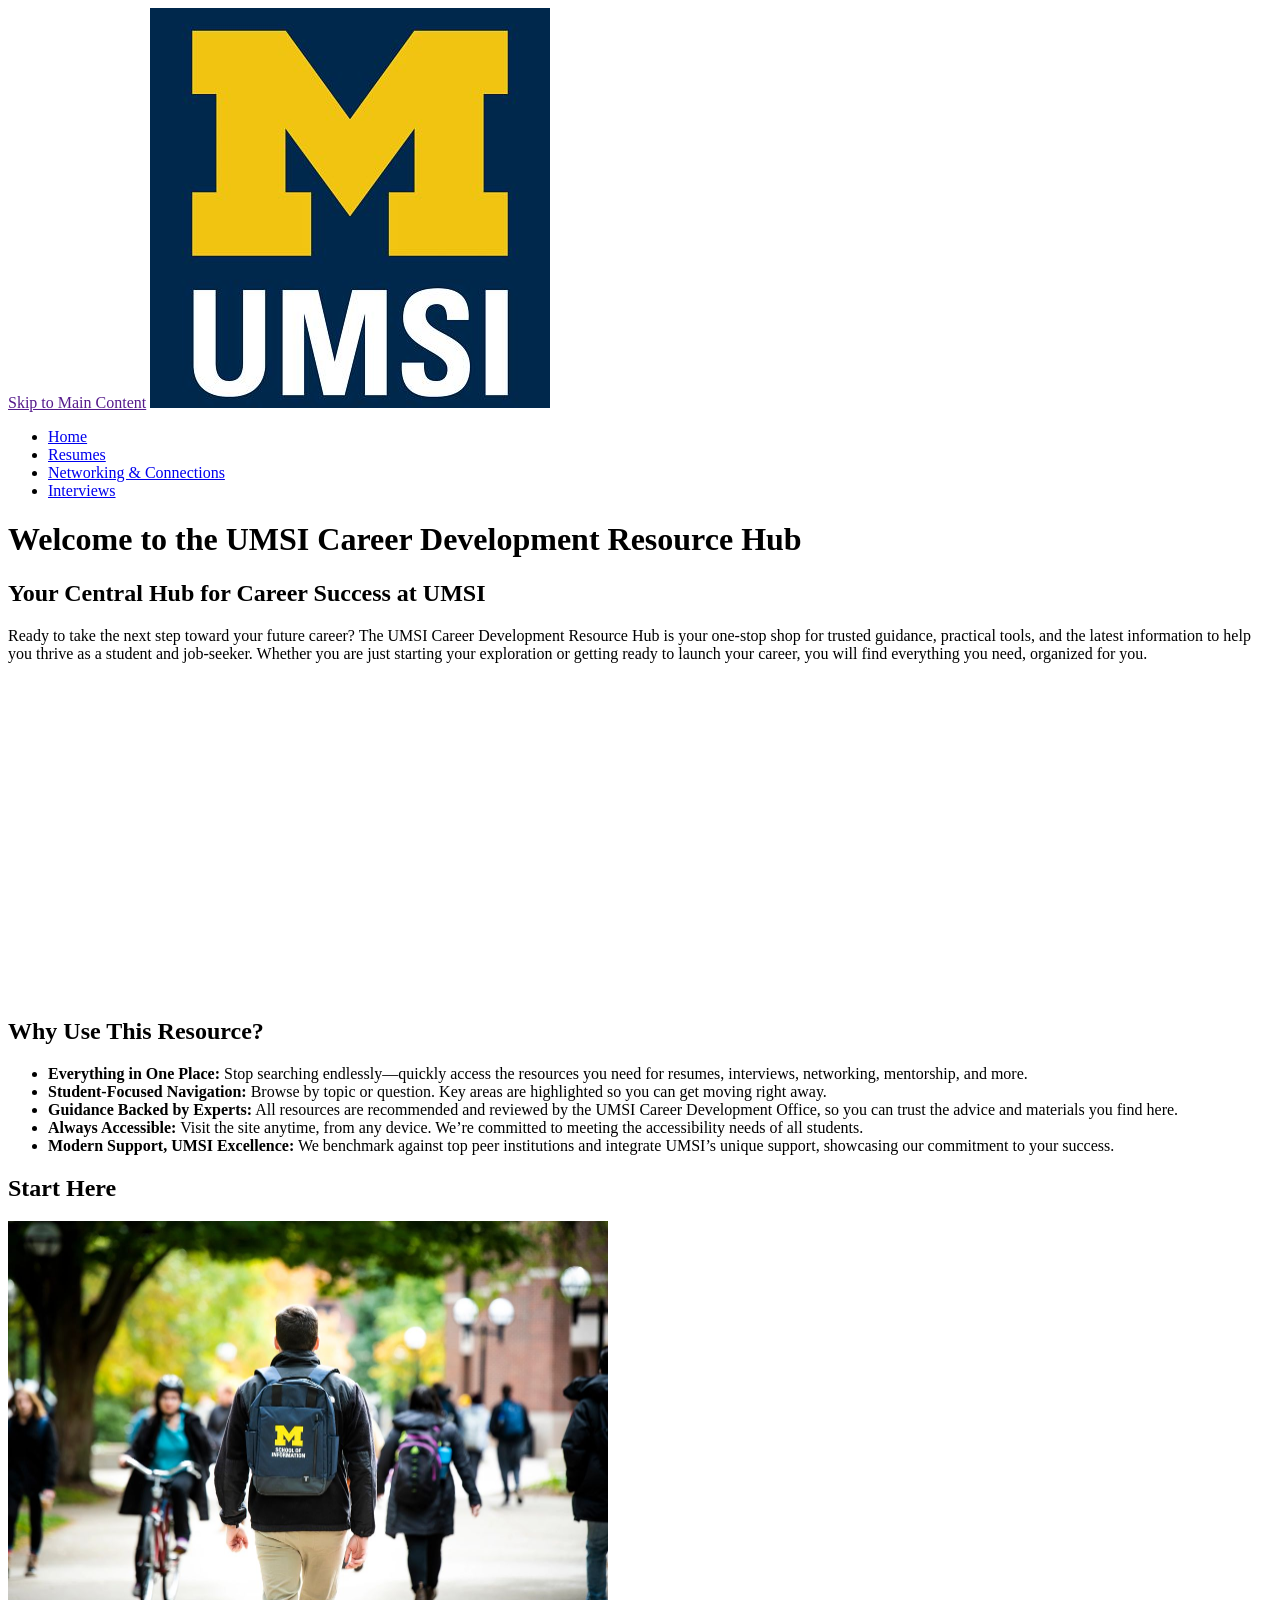
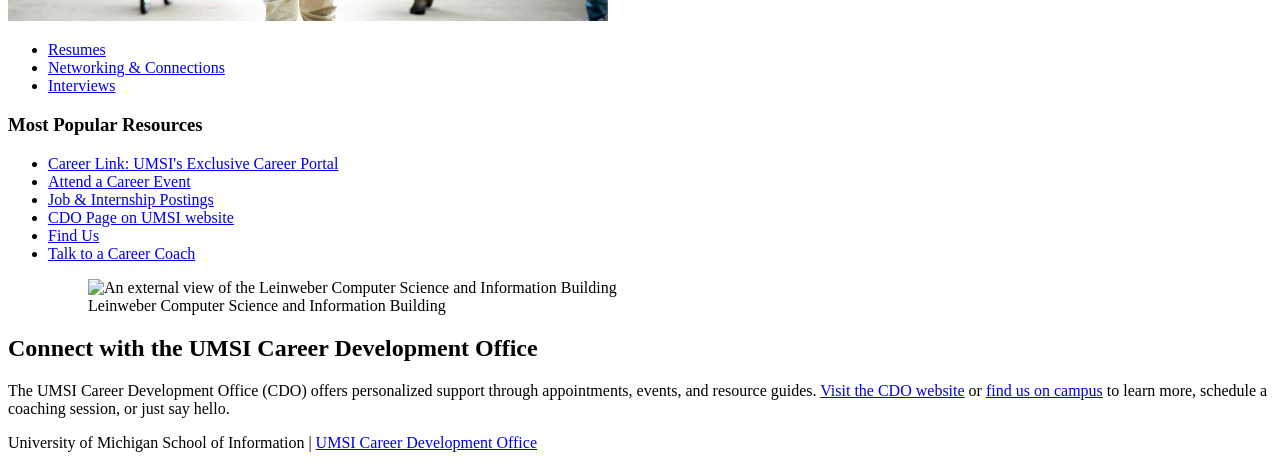
==== index.html @ 60fa1ea0 "Add files via upload" ====
<!DOCTYPE html>
<html lang="en">
<head>
    <meta charset="UTF-8">
    <meta name="viewport" content="width=device-width, initial-scale=1.0">
    <title>MSI Career Development Resource Hub</title>
</head>
<body>

    <header>
  <a href = "">Skip to Main Content</a>
        <img src="images/UMSI_signature_vertical_informal_solidblue.jpg" alt="UMSI Logo">
        <nav>
            <ul>
                <li><a href = "index.html">Home</a></li>
                <li><a href = "resume.html">Resumes</a></li>
                <li><a href = "networking.html">Networking & Connections</a></li>
                <li><a href = "interviews.html">Interviews</a></li>
            </ul>
        </nav>
    <h1>Welcome to the UMSI Career Development Resource Hub</h1>

    </header>
    <main>
    <section>
      <h2>Your Central Hub for Career Success at UMSI</h2>
      <p>
        Ready to take the next step toward your future career? The UMSI Career Development Resource Hub is your one-stop shop for trusted guidance, practical tools, and the latest information to help you thrive as a student and job-seeker. Whether you are just starting your exploration or getting ready to launch your career, you will find everything you need, organized for you.
      </p>
      <iframe width="560" height="315" src="https://www.youtube.com/embed/GSjGeDYJ5Nk?si=qhxJPRTIT___x8hG" title="YouTube video player" frameborder="0" allow="accelerometer; autoplay; clipboard-write; encrypted-media; gyroscope; picture-in-picture; web-share" referrerpolicy="strict-origin-when-cross-origin" allowfullscreen></iframe>
    </section>

    <section>
      <h2>Why Use This Resource?</h2>


      <ul>
        <li><strong>Everything in One Place:</strong> Stop searching endlessly—quickly access the resources you need for resumes, interviews, networking, mentorship, and more.</li>
        <li><strong>Student-Focused Navigation:</strong> Browse by topic or question. Key areas are highlighted so you can get moving right away.</li>
        <li><strong>Guidance Backed by Experts:</strong> All resources are recommended and reviewed by the UMSI Career Development Office, so you can trust the advice and materials you find here.</li>
        <li><strong>Always Accessible:</strong> Visit the site anytime, from any device. We’re committed to meeting the accessibility needs of all students.</li>
        <li><strong>Modern Support, UMSI Excellence:</strong> We benchmark against top peer institutions and integrate UMSI’s unique support, showcasing our commitment to your success.</li>
      </ul>
    </section>
        <section>
      <h2>Start Here</h2>
      <div>
        <img src="images/UMSI_CampusFall_UMSIBackpack_02.jpg" alt="A student wears a UMSI backpack in fall on the drag." style="width:600px;height:400px;">
        <ul>
          <li><a href = "resume.html">Resumes</a></li>
          <li><a href = "networking.html">Networking & Connections</a></li>
          <li><a href = "interviews.html">Interviews</a></li>
        </ul>
       

      </div>
      <div>
        <h3>Most Popular Resources</h3>
        <ul>
          <li><a href="https://si-umich.12twenty.com/Login" target="_blank">Career Link: UMSI's Exclusive Career Portal</a></li>
          <li><a href="https://umich.instructure.com/courses/137916/pages/attend-an-event" target="_blank">Attend a Career Event</a></li>
          <li><a href="https://umich.instructure.com/courses/137916/pages/searching-for-job-and-slash-or-internship-postings" target="_blank">Job & Internship Postings</a></li>
          <li><a href="https://www.si.umich.edu/student-experience/career-development"target="_blank">CDO Page on UMSI website</a></li>
          <li><a href="https://www.si.umich.edu/about-umsi/getting-umsi" target="_blank">Find Us</a></li>
          <li><a href = "https://umich.instructure.com/courses/137916/pages/talk-to-a-career-coach">Talk to a Career Coach</a></li>
          <figure>
            <img src="images/Leinweber.jpg" alt="An external view of the Leinweber Computer Science and Information Building" style="width:600px;height:400px;"><figcaption>Leinweber Computer Science and Information Building</figcaption>
          </figure>
        </ul>
      </div>
    </section>

    <section>
      <h2>Connect with the UMSI Career Development Office</h2>
      <p>
        The UMSI Career Development Office (CDO) offers personalized support through appointments, events, and resource guides. <a href="https://umich.instructure.com/courses/137916" target="_blank">Visit the CDO website</a> or <a href="https://www.si.umich.edu/about-umsi/getting-umsi" target="_blank">find us on campus</a> to learn more, schedule a coaching session, or just say hello.
      </p>
    </section>
       
        <!-- Content taken & modified from UMGPT with the prompt, "Write me a webpage of intro content to help meet the following requirements - this is for the home page": and then pasted in the client objectives & project requirements"
        UMGPT. (2025). UMGPT ( GPT-4.1 August 25th version) [Large language model]. -->
    </main>
    <footer>
        <p>University of Michigan School of Information | <a href="https://umich.instructure.com/courses/137916">UMSI Career Development Office </a></p>
        </footer>
</body>
</html>
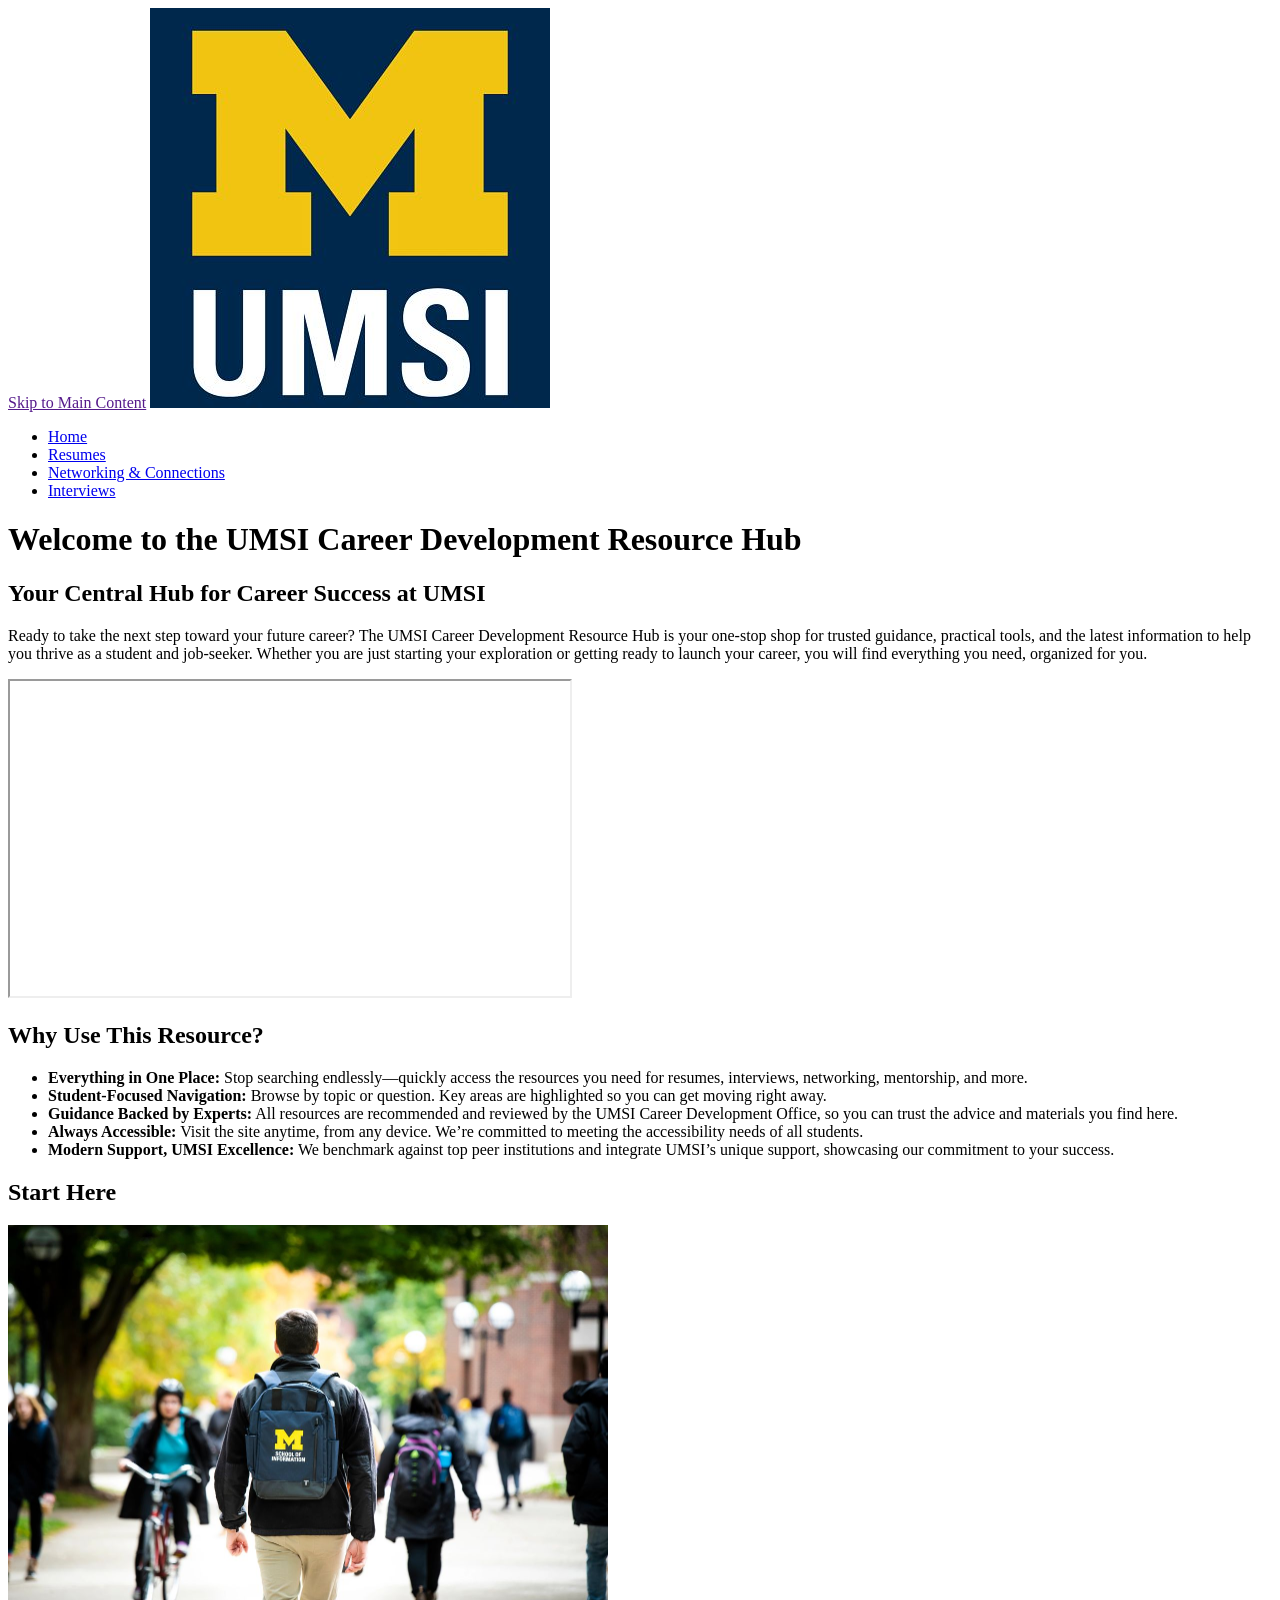
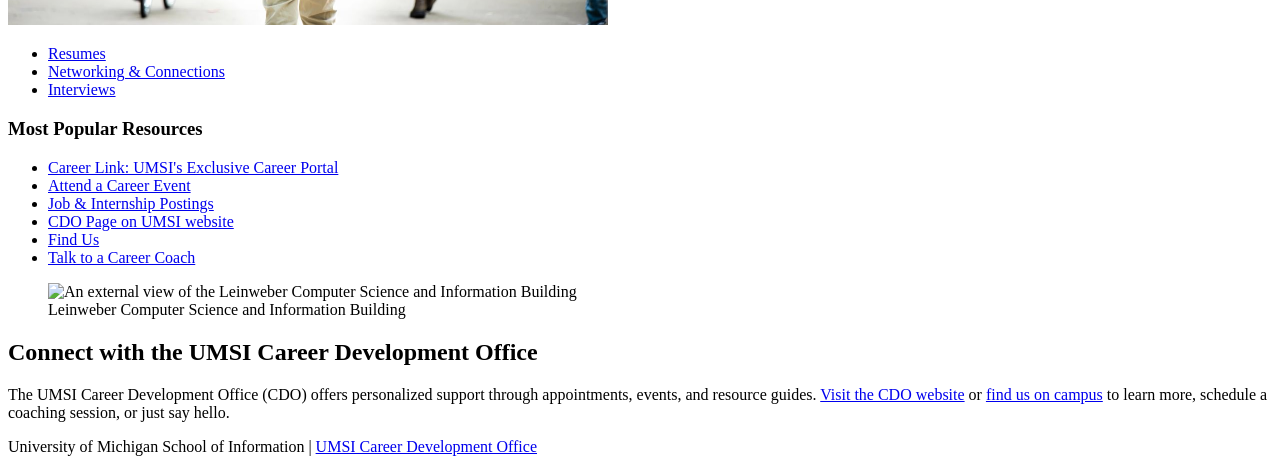
==== commit 19bc7aa2: "Add files via upload" ====
--- a/index.html
+++ b/index.html
@@ -27,7 +27,9 @@
       <p>
         Ready to take the next step toward your future career? The UMSI Career Development Resource Hub is your one-stop shop for trusted guidance, practical tools, and the latest information to help you thrive as a student and job-seeker. Whether you are just starting your exploration or getting ready to launch your career, you will find everything you need, organized for you.
       </p>
-      <iframe width="560" height="315" src="https://www.youtube.com/embed/GSjGeDYJ5Nk?si=qhxJPRTIT___x8hG" title="YouTube video player" frameborder="0" allow="accelerometer; autoplay; clipboard-write; encrypted-media; gyroscope; picture-in-picture; web-share" referrerpolicy="strict-origin-when-cross-origin" allowfullscreen></iframe>
+      <!-- <iframe width="560" height="315" src="https://www.youtube.com/embed/GSjGeDYJ5Nk?si=qhxJPRTIT___x8hG" title="YouTube video player" frameborder="0" allow="accelerometer; autoplay; clipboard-write; encrypted-media; gyroscope; picture-in-picture; web-share" referrerpolicy="strict-origin-when-cross-origin" allowfullscreen></iframe> -->
+       <!-- Removed frameborder="0" per W3 Valididator and Piazza instructor response -->
+       <iframe width="560" height="315" src="https://www.youtube.com/embed/GSjGeDYJ5Nk?si=qhxJPRTIT___x8hG" title="YouTube video player" allow="accelerometer; autoplay; clipboard-write; encrypted-media; gyroscope; picture-in-picture; web-share" referrerpolicy="strict-origin-when-cross-origin" allowfullscreen></iframe>
     </section>
 
     <section>
@@ -60,13 +62,13 @@
           <li><a href="https://si-umich.12twenty.com/Login" target="_blank">Career Link: UMSI's Exclusive Career Portal</a></li>
           <li><a href="https://umich.instructure.com/courses/137916/pages/attend-an-event" target="_blank">Attend a Career Event</a></li>
           <li><a href="https://umich.instructure.com/courses/137916/pages/searching-for-job-and-slash-or-internship-postings" target="_blank">Job & Internship Postings</a></li>
-          <li><a href="https://www.si.umich.edu/student-experience/career-development"target="_blank">CDO Page on UMSI website</a></li>
+          <li><a href="https://www.si.umich.edu/student-experience/career-development" target="_blank">CDO Page on UMSI website</a></li>
           <li><a href="https://www.si.umich.edu/about-umsi/getting-umsi" target="_blank">Find Us</a></li>
           <li><a href = "https://umich.instructure.com/courses/137916/pages/talk-to-a-career-coach">Talk to a Career Coach</a></li>
-          <figure>
+        </ul>
+        <figure>
             <img src="images/Leinweber.jpg" alt="An external view of the Leinweber Computer Science and Information Building" style="width:600px;height:400px;"><figcaption>Leinweber Computer Science and Information Building</figcaption>
           </figure>
-        </ul>
       </div>
     </section>
 
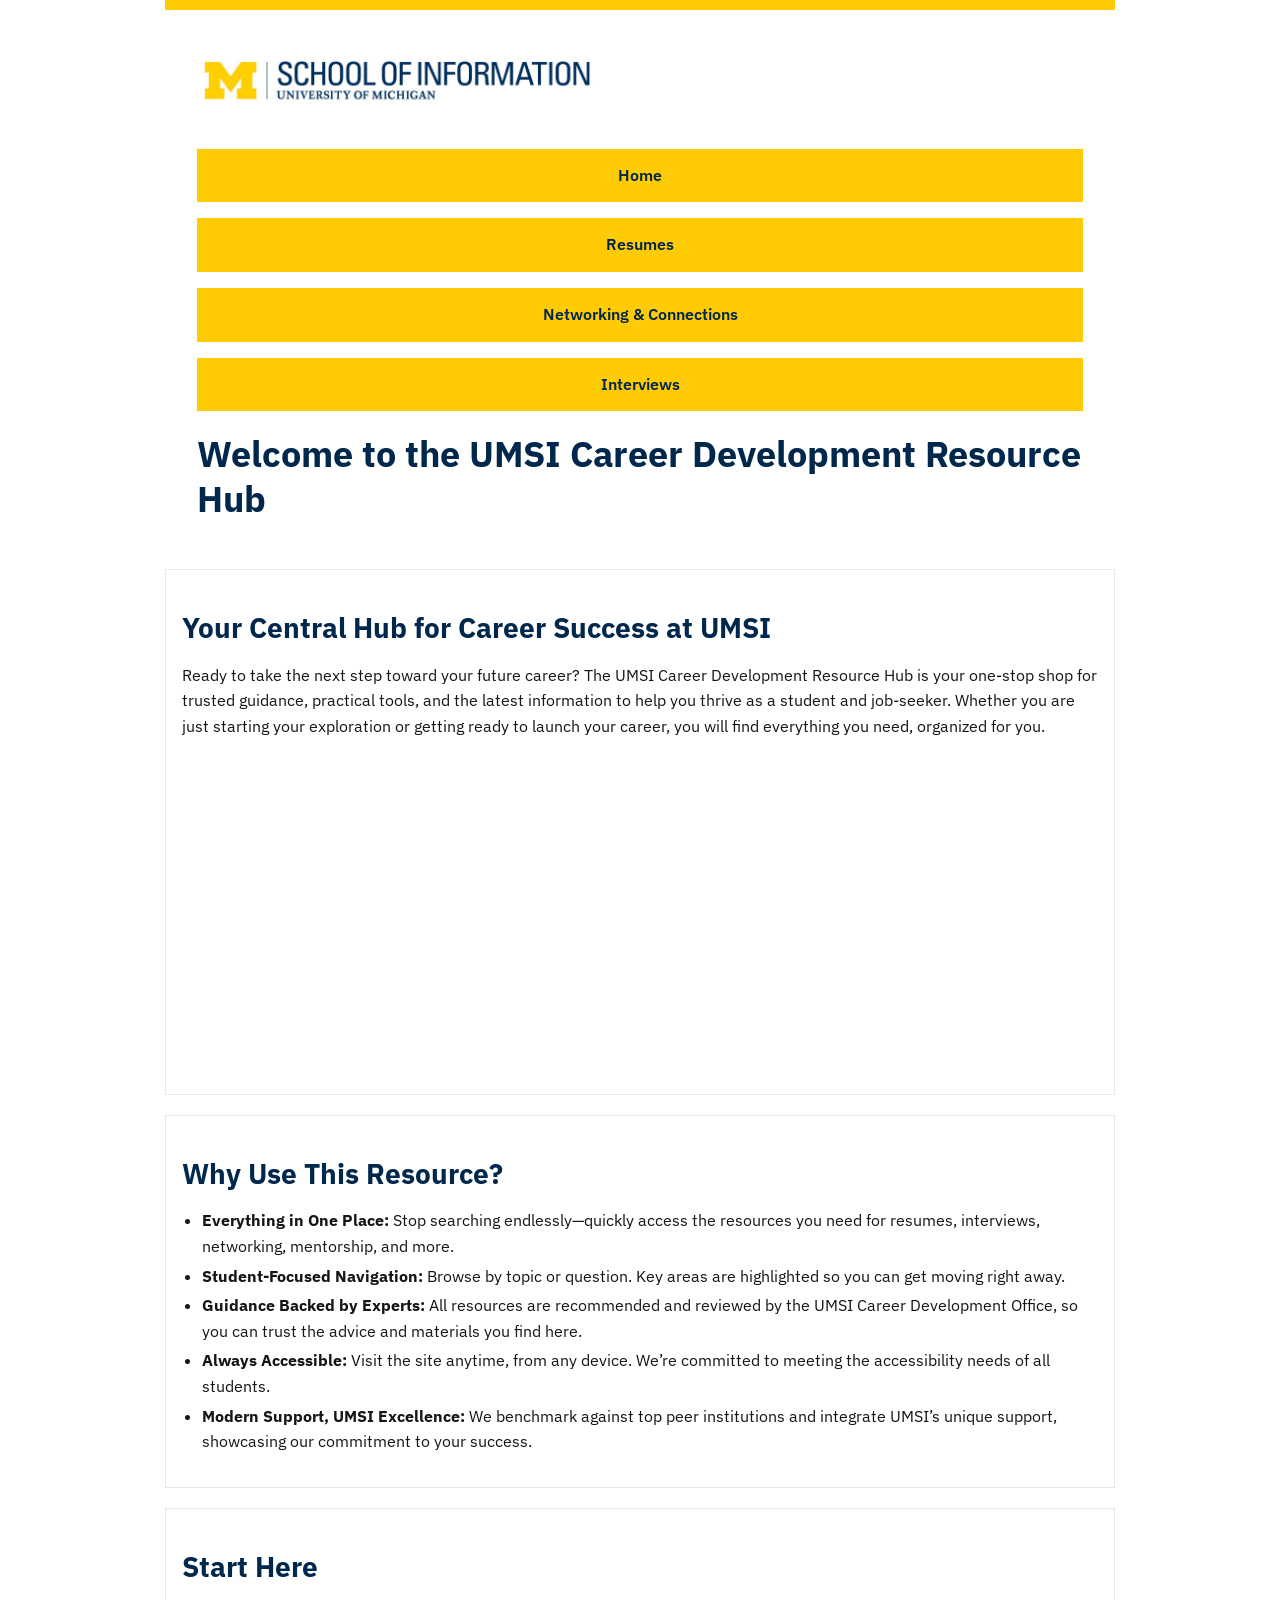
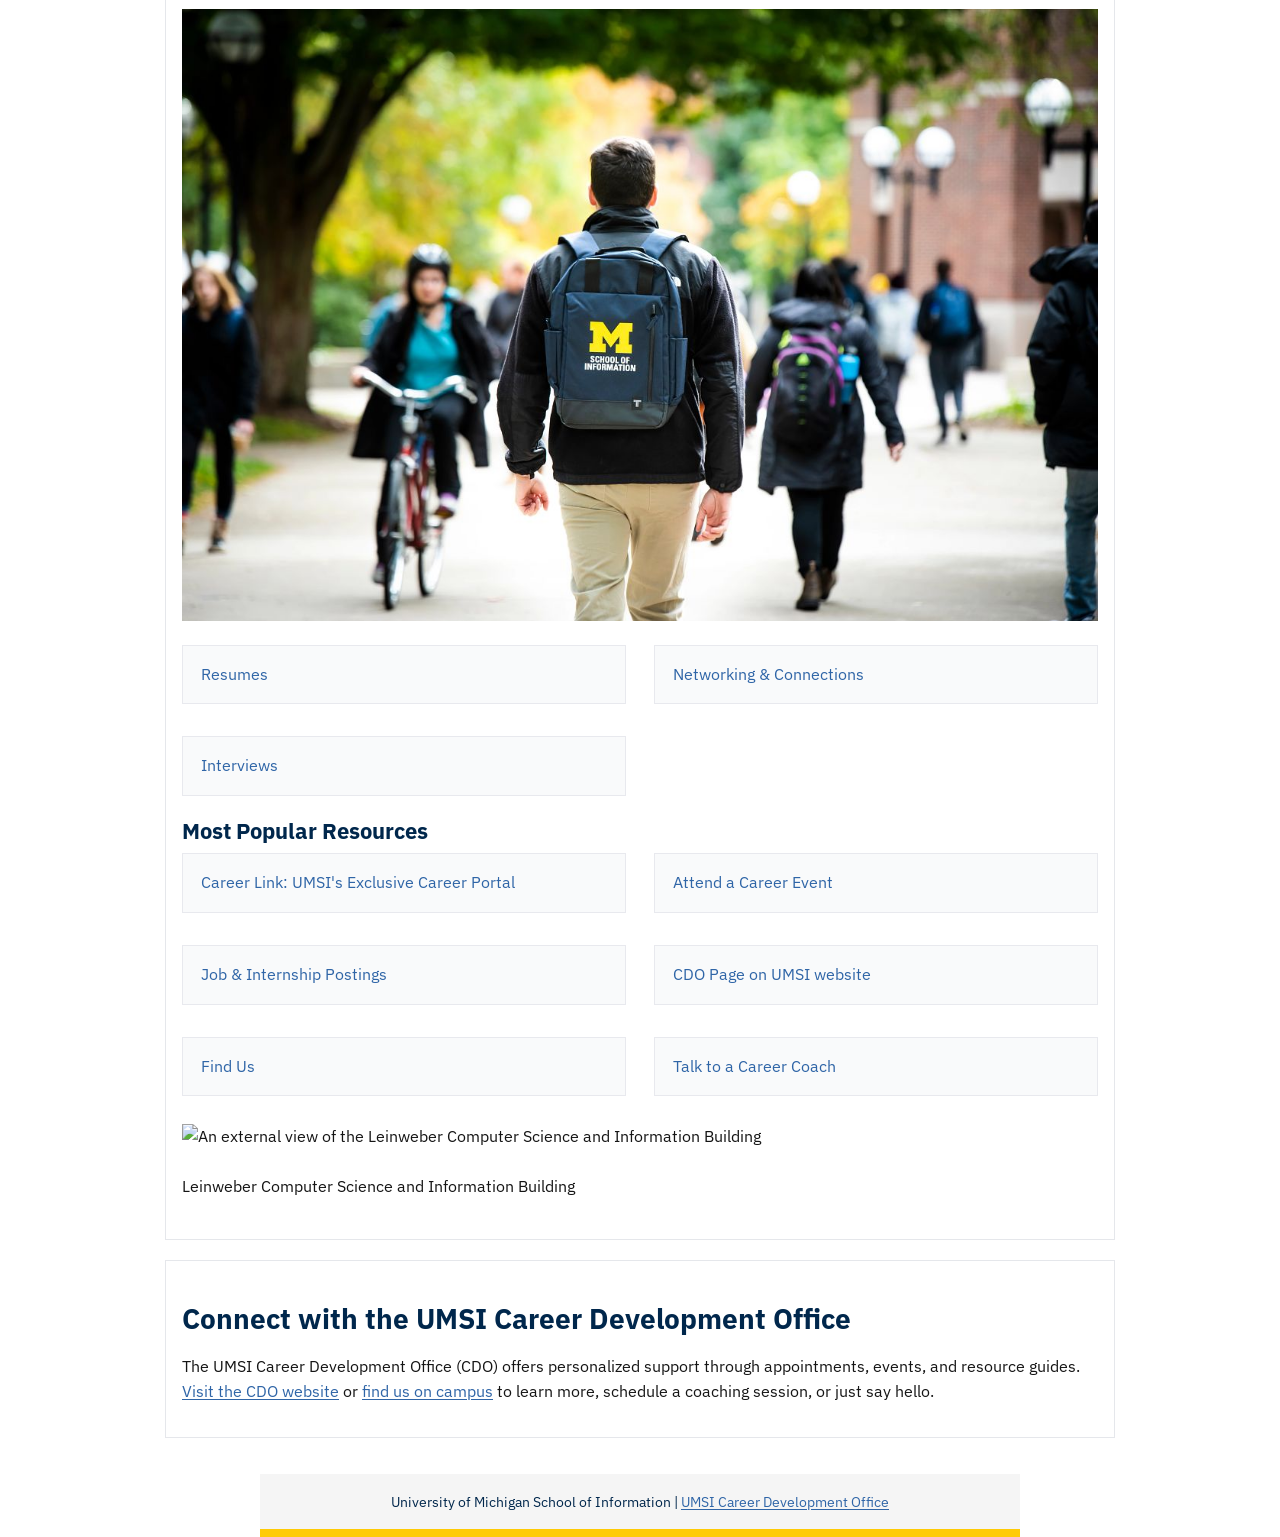
==== commit 277a510f: "Add files via upload" ====
--- a/index.html
+++ b/index.html
@@ -3,87 +3,87 @@
 <head>
     <meta charset="UTF-8">
     <meta name="viewport" content="width=device-width, initial-scale=1.0">
+    <link rel="stylesheet" href="css/html5reset.css">
+    <link rel="stylesheet" href="css/style.css">
     <title>MSI Career Development Resource Hub</title>
 </head>
 <body>
 
     <header>
-  <a href = "">Skip to Main Content</a>
-        <img src="images/UMSI_signature_vertical_informal_solidblue.jpg" alt="UMSI Logo">
-        <nav>
-            <ul>
-                <li><a href = "index.html">Home</a></li>
-                <li><a href = "resume.html">Resumes</a></li>
-                <li><a href = "networking.html">Networking & Connections</a></li>
-                <li><a href = "interviews.html">Interviews</a></li>
-            </ul>
-        </nav>
-    <h1>Welcome to the UMSI Career Development Resource Hub</h1>
+      <a class="skip-link" href="#content">Skip to Main Content</a>
+      <img src="images/umsi_logo.jpeg" alt="UMSI Logo">
+      <nav>
+        <ul>
+          <li><a href="index.html" aria-current="page">Home</a></li>
+          <li><a href="resume.html">Resumes</a></li>
+          <li><a href="networking.html">Networking & Connections</a></li>
+          <li><a href="interviews.html">Interviews</a></li>
+        </ul>
+      </nav>
+      <h1>Welcome to the UMSI Career Development Resource Hub</h1>
+    </header>
 
-    </header>
-    <main>
-    <section>
-      <h2>Your Central Hub for Career Success at UMSI</h2>
-      <p>
-        Ready to take the next step toward your future career? The UMSI Career Development Resource Hub is your one-stop shop for trusted guidance, practical tools, and the latest information to help you thrive as a student and job-seeker. Whether you are just starting your exploration or getting ready to launch your career, you will find everything you need, organized for you.
-      </p>
-      <!-- <iframe width="560" height="315" src="https://www.youtube.com/embed/GSjGeDYJ5Nk?si=qhxJPRTIT___x8hG" title="YouTube video player" frameborder="0" allow="accelerometer; autoplay; clipboard-write; encrypted-media; gyroscope; picture-in-picture; web-share" referrerpolicy="strict-origin-when-cross-origin" allowfullscreen></iframe> -->
-       <!-- Removed frameborder="0" per W3 Valididator and Piazza instructor response -->
-       <iframe width="560" height="315" src="https://www.youtube.com/embed/GSjGeDYJ5Nk?si=qhxJPRTIT___x8hG" title="YouTube video player" allow="accelerometer; autoplay; clipboard-write; encrypted-media; gyroscope; picture-in-picture; web-share" referrerpolicy="strict-origin-when-cross-origin" allowfullscreen></iframe>
-    </section>
+    <main id="main">
+      <section>
+        <h2>Your Central Hub for Career Success at UMSI</h2>
+        <p>
+          Ready to take the next step toward your future career? The UMSI Career Development Resource Hub is your one-stop shop for trusted guidance, practical tools, and the latest information to help you thrive as a student and job-seeker. Whether you are just starting your exploration or getting ready to launch your career, you will find everything you need, organized for you.
+        </p>
+        <iframe width="560" height="315" src="https://www.youtube.com/embed/GSjGeDYJ5Nk?si=qhxJPRTIT___x8hG" title="YouTube video player" allow="accelerometer; autoplay; clipboard-write; encrypted-media; gyroscope; picture-in-picture; web-share" referrerpolicy="strict-origin-when-cross-origin" allowfullscreen></iframe>
+      </section>
 
-    <section>
-      <h2>Why Use This Resource?</h2>
+      <section>
+        <h2>Why Use This Resource?</h2>
+        <ul>
+          <li><strong>Everything in One Place:</strong> Stop searching endlessly—quickly access the resources you need for resumes, interviews, networking, mentorship, and more.</li>
+          <li><strong>Student-Focused Navigation:</strong> Browse by topic or question. Key areas are highlighted so you can get moving right away.</li>
+          <li><strong>Guidance Backed by Experts:</strong> All resources are recommended and reviewed by the UMSI Career Development Office, so you can trust the advice and materials you find here.</li>
+          <li><strong>Always Accessible:</strong> Visit the site anytime, from any device. We’re committed to meeting the accessibility needs of all students.</li>
+          <li><strong>Modern Support, UMSI Excellence:</strong> We benchmark against top peer institutions and integrate UMSI’s unique support, showcasing our commitment to your success.</li>
+        </ul>
+      </section>
 
+      <section>
+        <h2>Start Here</h2>
+        <div class="two-col">
+          <img src="images/UMSI_CampusFall_UMSIBackpack_02.jpg" alt="A student wears a UMSI backpack in fall on the drag.">
+          <ul class="link-grid">
+            <li><a href="resume.html">Resumes</a></li>
+            <li><a href="networking.html">Networking & Connections</a></li>
+            <li><a href="interviews.html">Interviews</a></li>
+          </ul>
+        </div>
 
-      <ul>
-        <li><strong>Everything in One Place:</strong> Stop searching endlessly—quickly access the resources you need for resumes, interviews, networking, mentorship, and more.</li>
-        <li><strong>Student-Focused Navigation:</strong> Browse by topic or question. Key areas are highlighted so you can get moving right away.</li>
-        <li><strong>Guidance Backed by Experts:</strong> All resources are recommended and reviewed by the UMSI Career Development Office, so you can trust the advice and materials you find here.</li>
-        <li><strong>Always Accessible:</strong> Visit the site anytime, from any device. We’re committed to meeting the accessibility needs of all students.</li>
-        <li><strong>Modern Support, UMSI Excellence:</strong> We benchmark against top peer institutions and integrate UMSI’s unique support, showcasing our commitment to your success.</li>
-      </ul>
-    </section>
-        <section>
-      <h2>Start Here</h2>
-      <div>
-        <img src="images/UMSI_CampusFall_UMSIBackpack_02.jpg" alt="A student wears a UMSI backpack in fall on the drag." style="width:600px;height:400px;">
-        <ul>
-          <li><a href = "resume.html">Resumes</a></li>
-          <li><a href = "networking.html">Networking & Connections</a></li>
-          <li><a href = "interviews.html">Interviews</a></li>
-        </ul>
-       
+        <div>
+          <h3>Most Popular Resources</h3>
+          <ul class="link-grid">
+            <li><a href="https://si-umich.12twenty.com/Login" target="_blank">Career Link: UMSI's Exclusive Career Portal</a></li>
+            <li><a href="https://umich.instructure.com/courses/137916/pages/attend-an-event" target="_blank">Attend a Career Event</a></li>
+            <li><a href="https://umich.instructure.com/courses/137916/pages/searching-for-job-and-slash-or-internship-postings" target="_blank">Job & Internship Postings</a></li>
+            <li><a href="https://www.si.umich.edu/student-experience/career-development" target="_blank">CDO Page on UMSI website</a></li>
+            <li><a href="https://www.si.umich.edu/about-umsi/getting-umsi" target="_blank">Find Us</a></li>
+            <li><a href="https://umich.instructure.com/courses/137916/pages/talk-to-a-career-coach" target="_blank">Talk to a Career Coach</a></li>
+          </ul>
+          <figure>
+            <img src="images/Leinweber.jpg" alt="An external view of the Leinweber Computer Science and Information Building">
+            <figcaption>Leinweber Computer Science and Information Building</figcaption>
+          </figure>
+        </div>
+      </section>
 
-      </div>
-      <div>
-        <h3>Most Popular Resources</h3>
-        <ul>
-          <li><a href="https://si-umich.12twenty.com/Login" target="_blank">Career Link: UMSI's Exclusive Career Portal</a></li>
-          <li><a href="https://umich.instructure.com/courses/137916/pages/attend-an-event" target="_blank">Attend a Career Event</a></li>
-          <li><a href="https://umich.instructure.com/courses/137916/pages/searching-for-job-and-slash-or-internship-postings" target="_blank">Job & Internship Postings</a></li>
-          <li><a href="https://www.si.umich.edu/student-experience/career-development" target="_blank">CDO Page on UMSI website</a></li>
-          <li><a href="https://www.si.umich.edu/about-umsi/getting-umsi" target="_blank">Find Us</a></li>
-          <li><a href = "https://umich.instructure.com/courses/137916/pages/talk-to-a-career-coach">Talk to a Career Coach</a></li>
-        </ul>
-        <figure>
-            <img src="images/Leinweber.jpg" alt="An external view of the Leinweber Computer Science and Information Building" style="width:600px;height:400px;"><figcaption>Leinweber Computer Science and Information Building</figcaption>
-          </figure>
-      </div>
-    </section>
+      <section>
+        <h2>Connect with the UMSI Career Development Office</h2>
+        <p>
+          The UMSI Career Development Office (CDO) offers personalized support through appointments, events, and resource guides. <a href="https://umich.instructure.com/courses/137916" target="_blank">Visit the CDO website</a> or <a href="https://www.si.umich.edu/about-umsi/getting-umsi" target="_blank">find us on campus</a> to learn more, schedule a coaching session, or just say hello.
+        </p>
+      </section>
 
-    <section>
-      <h2>Connect with the UMSI Career Development Office</h2>
-      <p>
-        The UMSI Career Development Office (CDO) offers personalized support through appointments, events, and resource guides. <a href="https://umich.instructure.com/courses/137916" target="_blank">Visit the CDO website</a> or <a href="https://www.si.umich.edu/about-umsi/getting-umsi" target="_blank">find us on campus</a> to learn more, schedule a coaching session, or just say hello.
-      </p>
-    </section>
-       
-        <!-- Content taken & modified from UMGPT with the prompt, "Write me a webpage of intro content to help meet the following requirements - this is for the home page": and then pasted in the client objectives & project requirements"
-        UMGPT. (2025). UMGPT ( GPT-4.1 August 25th version) [Large language model]. -->
+      <!-- Content taken & modified from UMGPT with the prompt, "Write me a webpage of intro content to help meet the following requirements - this is for the home page": and then pasted in the client objectives & project requirements"
+      UMGPT. (2025). UMGPT ( GPT-4.1 August 25th version) [Large language model]. -->
     </main>
+
     <footer>
-        <p>University of Michigan School of Information | <a href="https://umich.instructure.com/courses/137916">UMSI Career Development Office </a></p>
-        </footer>
+      <p>University of Michigan School of Information | <a href="https://umich.instructure.com/courses/137916">UMSI Career Development Office </a></p>
+    </footer>
 </body>
-</html>
+</html>
--- a/css/style.css
+++ b/css/style.css
@@ -0,0 +1,221 @@
+/* Citation
+Style based on: iStage (Style Stage) - Bahe Yaich
+Source: https://stylestage.dev/styles/istage/ */
+
+/* Import U-M Brand Guidelines Fonts */
+@charset "UTF-8";
+@import url("https://fonts.googleapis.com/css2?family=IBM+Plex+Sans:wght@400;500;600;700&family=Atkinson+Hyperlegible:wght@400;700&display=swap");
+
+/* Reset */
+*,
+*::before,
+*::after { box-sizing: border-box; }
+
+/* Smooth scrolling behavior*/
+html { scroll-behavior: smooth; }
+
+/* Body */
+body {
+  min-height: 100vh;
+  font-family: "IBM Plex Sans", "Atkinson Hyperlegible", Arial, Helvetica, sans-serif;
+  line-height: 1.6;
+  color: #151515;
+  background: #ffffff;
+  overflow-x: hidden;
+}
+
+/* Headings */
+h1, h2, h3 {
+  font-family: "IBM Plex Sans", "Atkinson Hyperlegible", Arial, Helvetica, sans-serif;
+  color: #00274C;
+}
+
+/* Responsive Typography */
+h1 { font-size: clamp(1.75rem, 6vw, 2.25rem); line-height: 1.25; margin-block: 1rem; }
+h2 { font-size: clamp(1.375rem, 5vw, 1.75rem); line-height: 1.3; margin-block: 1.5rem 1rem; }
+h3 { font-size: clamp(1.125rem, 2.6vw, 1.375rem); line-height: 1.35; margin-block: 1rem .5rem; }
+
+/* Paragraph spacing */
+p { margin-bottom: 1rem; }
+
+/* Lists spacing */
+ul, ol { padding-left: 1.25rem; margin-bottom: 1rem; }
+li { margin-block: 0.25rem; }
+
+/* Hyperlinks */
+a { 
+  color: #2f65a7;
+  text-decoration: underline;
+  text-underline-offset: 0.15em;
+}
+
+/* Images */
+img {
+  max-width: 100%;
+  height: auto;
+  display: block;
+  border-radius: 0;
+  margin-block: 1.5rem;
+}
+
+/* Embedded media */
+iframe { width: 100%; max-width: 100%; border: 0; }
+figure { margin: 0 0 1.5rem; }
+
+/* Skip to Main Content */
+.skip-link {
+  position: absolute;
+  left: 0;
+  top: -50px;
+  background-color: #00274C;
+  color: #FFFFFF;
+  padding: 0.5rem 1rem;
+  text-decoration: none;
+  z-index: 1000;
+}
+.skip-link:focus { top: 0; }
+
+/* Layout */
+header, main, footer {
+  width: min(100% - 3rem, 95ch);
+  margin-inline: auto;
+  padding-block: 1rem;
+}
+
+/* Header */
+
+header {
+  border-top: 10px solid #FFCB05;
+  padding: 1.25rem 2rem 1rem;
+}
+
+/* Logo */
+header img {
+  width: clamp(240px, 45%, 420px);
+  height: auto;
+  display: block;
+  margin-bottom: 1rem;
+}
+
+/* Navigation */
+nav ul{
+  list-style: none;
+  margin: 0;
+  padding: 0;
+  display: flex;
+  flex-direction: column;
+  gap: 0.5rem;
+}
+nav a{
+  display: block;
+  text-align: center;
+  text-decoration: none;
+  font-weight: 600;
+  background-color: #FFCB05;
+  color: #00274C;
+  padding: 0.875rem 1rem;
+}
+nav a:hover{
+  background-color: #00274C;
+  color: #FFFFFF;
+}
+nav a:focus{
+  outline: 3px solid #FFCB05;
+  outline-offset: 2px;
+}
+
+/* Grids */
+.link-grid,
+.resource-grid {
+  display: grid;
+  gap: 1.5rem;
+  margin-bottom: 2rem;
+}
+
+/* Flexible columns */
+/* .link-grid     { grid-template-columns: repeat(auto-fit, minmax(26ch, 1fr)); gap: 1.25rem; }
+.resource-grid { grid-template-columns: repeat(auto-fit, minmax(30ch, 1fr)); gap: 1.25rem; } */
+
+.link-grid {
+  grid-template-columns: repeat(auto-fit, minmax(30ch, 1fr));
+  gap: 1.75rem;
+}
+
+.resource-grid {
+  grid-template-columns: repeat(auto-fit, minmax(34ch, 1fr));
+  gap: 1.75rem;
+}
+
+/* UL Grids */
+.link-grid,
+.resource-grid {
+  list-style: none;
+  padding: 0;
+  margin: 0;
+}
+
+/* Direct child LIs in grids */
+.link-grid > li,
+.resource-grid > li { margin: 0; }
+
+/* Tile links inside grids */
+.link-grid > li > a,
+.resource-grid > li > a {
+  display: block;
+  background: #f9fafb;
+  border: 1px solid #e8e9ee;
+  border-radius: 0px;
+  padding: 1rem 1.125rem;
+  margin-bottom: 0.25rem;
+  text-decoration: none;
+  color: #2f65a7;
+}
+
+/* Link States */
+.link-grid a:hover,
+.link-grid a:focus,
+.resource-grid a:hover,
+.resource-grid a:focus {
+  text-decoration: underline;
+  outline: 2px solid #FFCB05;
+  outline-offset: 2px;
+}
+
+/* Nested list spacing inside grid cards */
+.link-grid li ul,
+.link-grid li ol,
+.resource-grid li ul,
+.resource-grid li ol {
+  margin-top: 0.5rem;
+  padding-left: 1rem;
+}
+
+/* Main Section “card” look */
+main section{
+  background: #fff;
+  border: 1px solid #e5e7eb;
+  border-radius: 0;
+  padding: 1rem;
+  margin-bottom: 1.25rem;
+}
+
+/* Footer */
+footer {
+  background-color: #f5f5f5;
+  border-bottom: 8px solid #ffcb05;
+  text-align: center;
+  color: #00274C;
+  font-size: 0.9rem;
+  line-height: 1.6;
+}
+
+footer p { margin: 0; }
+
+/* Reduced motion */
+@media (prefers-reduced-motion: reduce) {
+  * {
+    animation: none !important;
+    transition: none !important;
+    scroll-behavior: auto !important;
+  }
+}
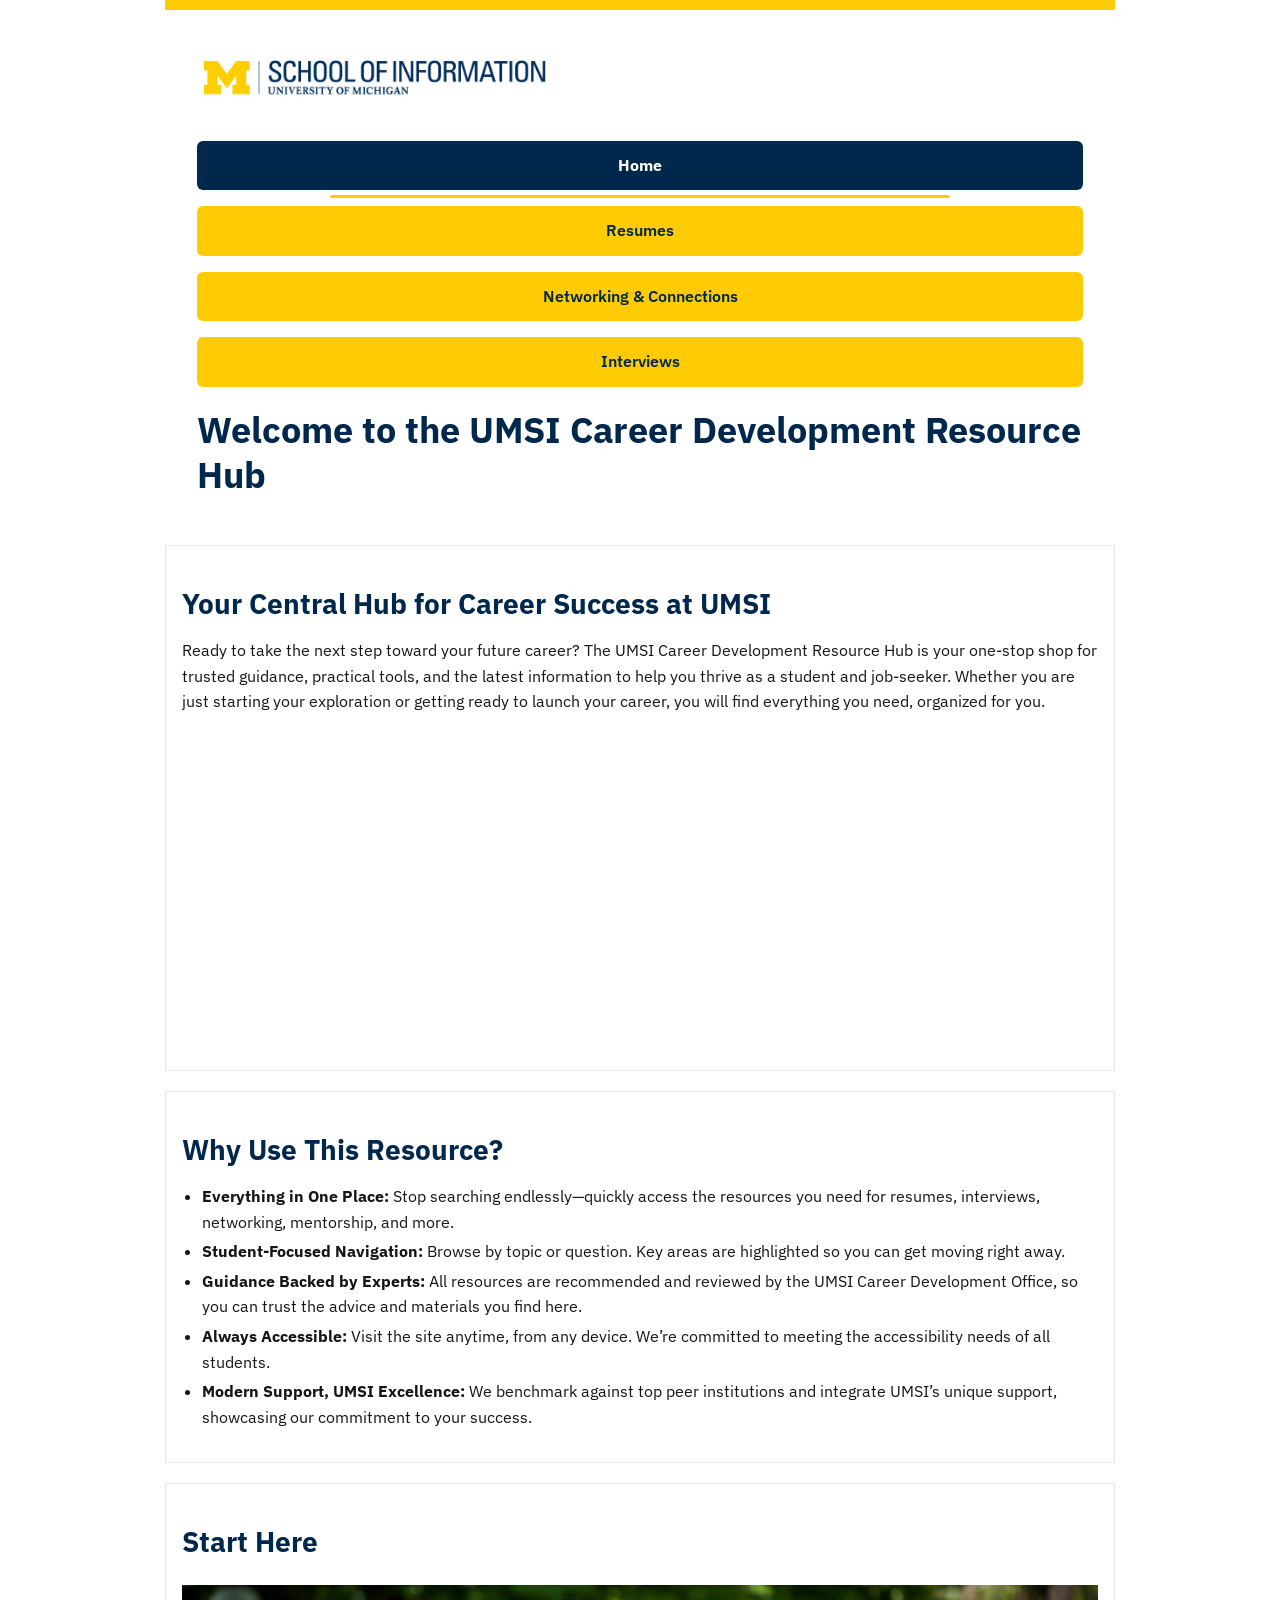
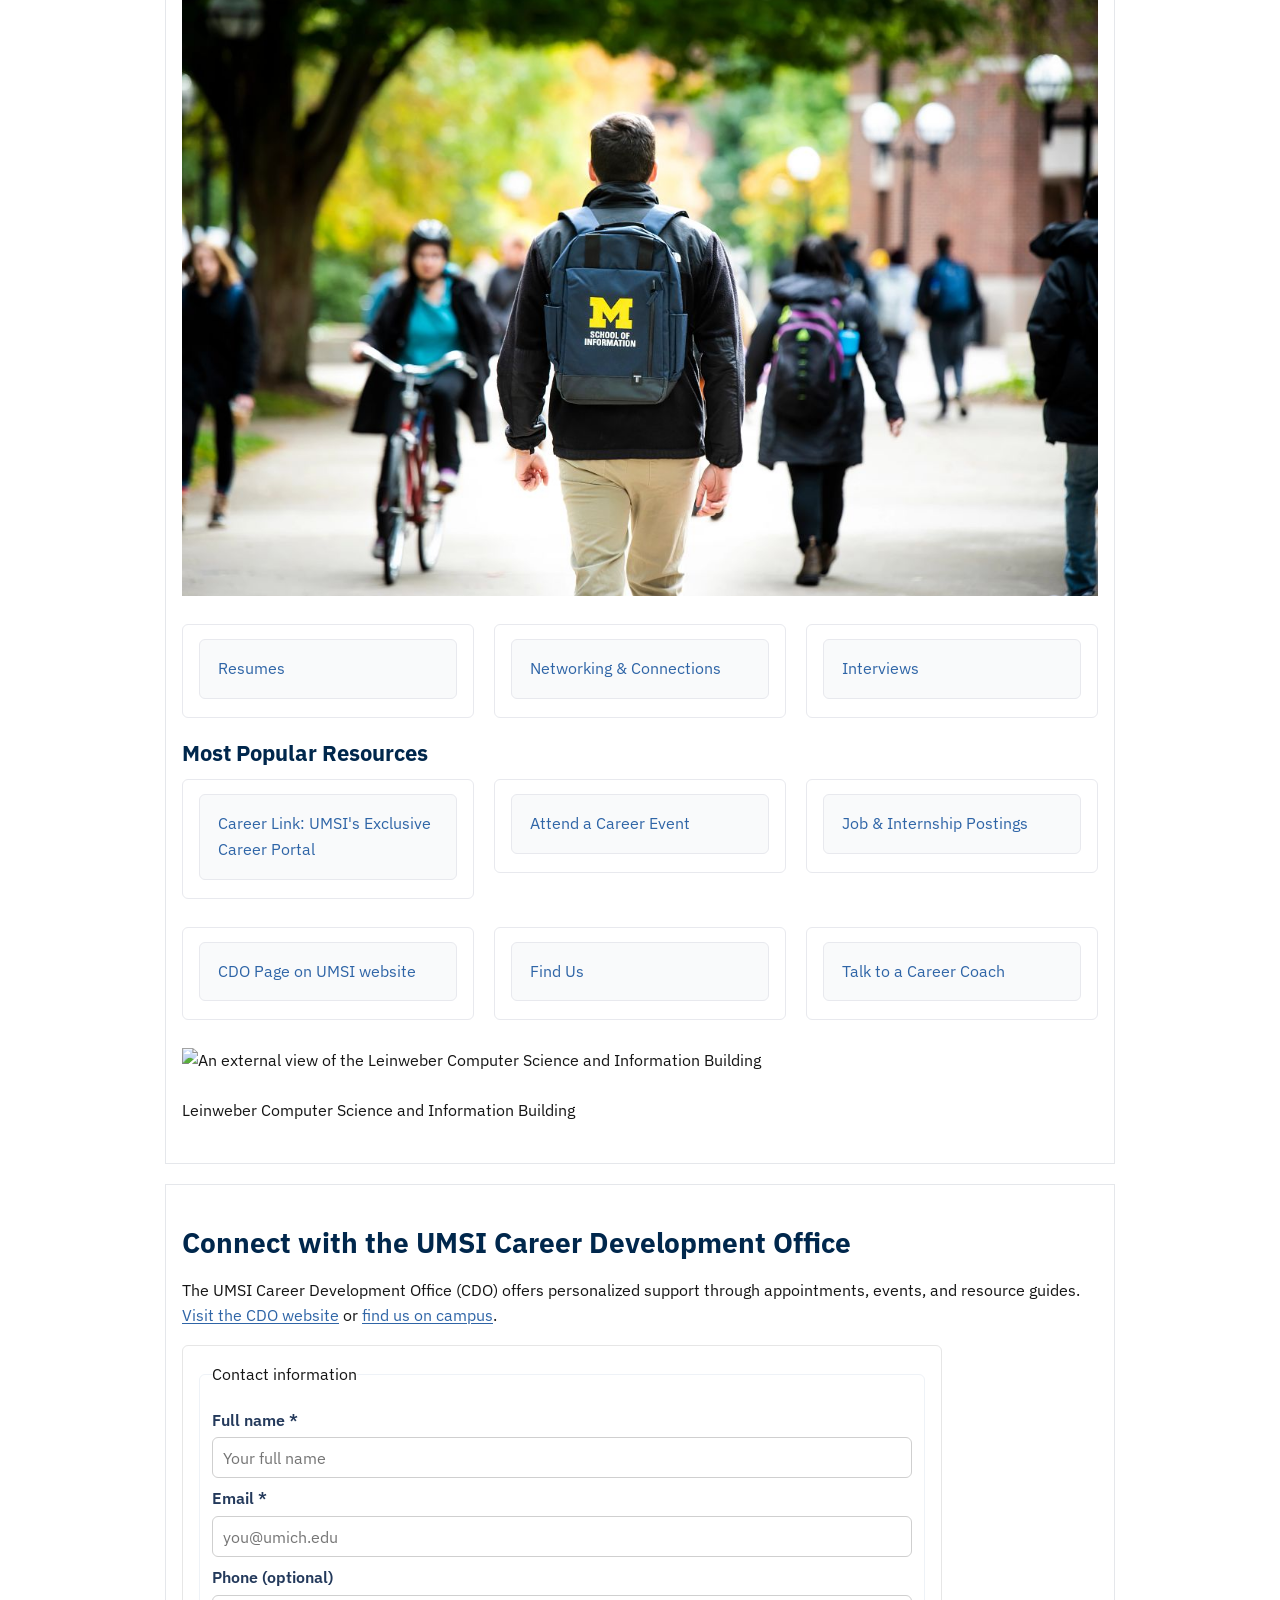
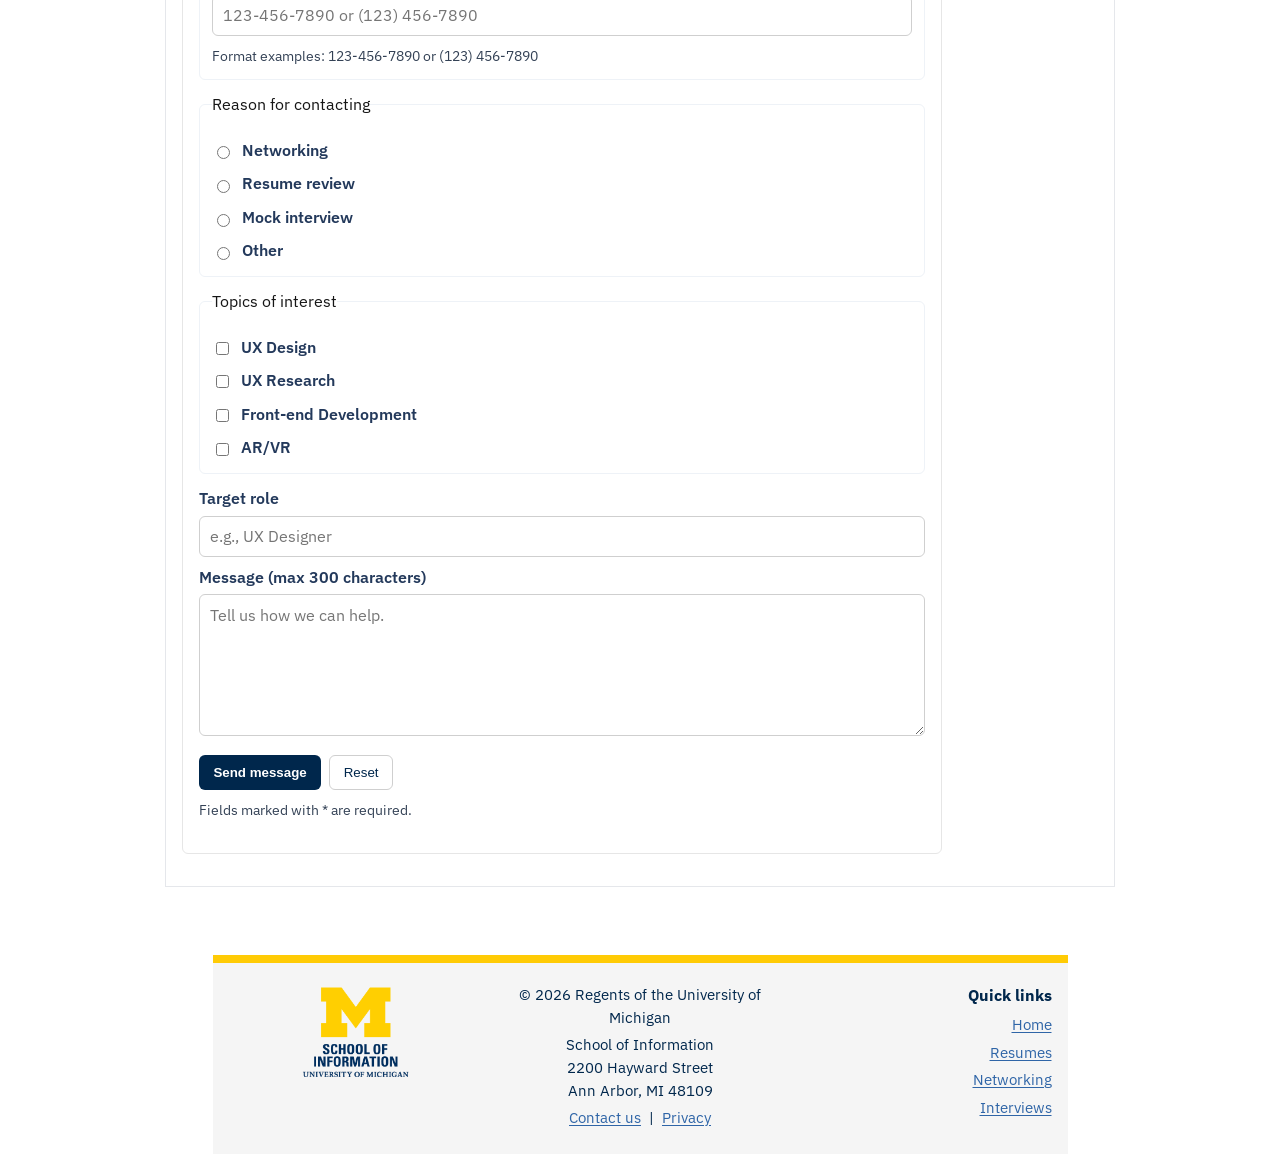
==== commit 0ac71eb8: "Add files via upload" ====
--- a/index.html
+++ b/index.html
@@ -1,89 +1,184 @@
 <!DOCTYPE html>
 <html lang="en">
 <head>
-    <meta charset="UTF-8">
-    <meta name="viewport" content="width=device-width, initial-scale=1.0">
-    <link rel="stylesheet" href="css/html5reset.css">
-    <link rel="stylesheet" href="css/style.css">
-    <title>MSI Career Development Resource Hub</title>
+  <meta charset="UTF-8" />
+  <meta name="viewport" content="width=device-width, initial-scale=1.0" />
+  <link rel="stylesheet" href="css/html5reset.css" />
+  <link rel="stylesheet" href="css/style.css" />
+  <title>MSI Career Development Resource Hub</title>
 </head>
 <body>
 
-    <header>
-      <a class="skip-link" href="#content">Skip to Main Content</a>
-      <img src="images/umsi_logo.jpeg" alt="UMSI Logo">
-      <nav>
-        <ul>
-          <li><a href="index.html" aria-current="page">Home</a></li>
+  <header>
+    <a class="skip-link" href="#content">Skip to main content</a>
+
+    <img src="images/umsi_logo.jpeg" alt="UMSI Logo" />
+
+    <nav aria-label="Primary site navigation">
+      <ul>
+        <li><a href="index.html" aria-current="page">Home</a></li>
+        <li><a href="resume.html">Resumes</a></li>
+        <li><a href="networking.html">Networking & Connections</a></li>
+        <li><a href="interviews.html">Interviews</a></li>
+      </ul>
+    </nav>
+
+    <h1>Welcome to the UMSI Career Development Resource Hub</h1>
+  </header>
+
+  <main id="content" tabindex="-1">
+    <section>
+      <h2>Your Central Hub for Career Success at UMSI</h2>
+      <p>
+        Ready to take the next step toward your future career? The UMSI Career Development Resource Hub is your one-stop shop for trusted guidance, practical tools, and the latest information to help you thrive as a student and job-seeker. Whether you are just starting your exploration or getting ready to launch your career, you will find everything you need, organized for you.
+      </p>
+      <iframe width="560" height="315" src="https://www.youtube.com/embed/GSjGeDYJ5Nk?si=qhxJPRTIT___x8hG" title="YouTube video player" allow="accelerometer; autoplay; clipboard-write; encrypted-media; gyroscope; picture-in-picture; web-share" referrerpolicy="strict-origin-when-cross-origin" allowfullscreen></iframe>
+    </section>
+
+    <section>
+      <h2>Why Use This Resource?</h2>
+      <ul>
+        <li><strong>Everything in One Place:</strong> Stop searching endlessly—quickly access the resources you need for resumes, interviews, networking, mentorship, and more.</li>
+        <li><strong>Student-Focused Navigation:</strong> Browse by topic or question. Key areas are highlighted so you can get moving right away.</li>
+        <li><strong>Guidance Backed by Experts:</strong> All resources are recommended and reviewed by the UMSI Career Development Office, so you can trust the advice and materials you find here.</li>
+        <li><strong>Always Accessible:</strong> Visit the site anytime, from any device. We’re committed to meeting the accessibility needs of all students.</li>
+        <li><strong>Modern Support, UMSI Excellence:</strong> We benchmark against top peer institutions and integrate UMSI’s unique support, showcasing our commitment to your success.</li>
+      </ul>
+    </section>
+
+    <section>
+      <h2>Start Here</h2>
+      <div>
+        <img src="images/UMSI_CampusFall_UMSIBackpack_02.jpg" alt="A student wears a UMSI backpack in fall on the drag." />
+        <ul class="resource-grid">
           <li><a href="resume.html">Resumes</a></li>
           <li><a href="networking.html">Networking & Connections</a></li>
           <li><a href="interviews.html">Interviews</a></li>
         </ul>
-      </nav>
-      <h1>Welcome to the UMSI Career Development Resource Hub</h1>
-    </header>
+      </div>
 
-    <main id="main">
-      <section>
-        <h2>Your Central Hub for Career Success at UMSI</h2>
-        <p>
-          Ready to take the next step toward your future career? The UMSI Career Development Resource Hub is your one-stop shop for trusted guidance, practical tools, and the latest information to help you thrive as a student and job-seeker. Whether you are just starting your exploration or getting ready to launch your career, you will find everything you need, organized for you.
-        </p>
-        <iframe width="560" height="315" src="https://www.youtube.com/embed/GSjGeDYJ5Nk?si=qhxJPRTIT___x8hG" title="YouTube video player" allow="accelerometer; autoplay; clipboard-write; encrypted-media; gyroscope; picture-in-picture; web-share" referrerpolicy="strict-origin-when-cross-origin" allowfullscreen></iframe>
-      </section>
+      <div>
+        <h3>Most Popular Resources</h3>
+        <ul class="resource-grid">
+          <li><a href="https://si-umich.12twenty.com/Login" target="_blank" rel="noopener noreferrer">Career Link: UMSI's Exclusive Career Portal</a></li>
+          <li><a href="https://umich.instructure.com/courses/137916/pages/attend-an-event" target="_blank" rel="noopener noreferrer">Attend a Career Event</a></li>
+          <li><a href="https://umich.instructure.com/courses/137916/pages/searching-for-job-and-slash-or-internship-postings" target="_blank" rel="noopener noreferrer">Job & Internship Postings</a></li>
+          <li><a href="https://www.si.umich.edu/student-experience/career-development" target="_blank" rel="noopener noreferrer">CDO Page on UMSI website</a></li>
+          <li><a href="https://www.si.umich.edu/about-umsi/getting-umsi" target="_blank" rel="noopener noreferrer">Find Us</a></li>
+          <li><a href="https://umich.instructure.com/courses/137916/pages/talk-to-a-career-coach" target="_blank" rel="noopener noreferrer">Talk to a Career Coach</a></li>
+        </ul>
 
-      <section>
-        <h2>Why Use This Resource?</h2>
-        <ul>
-          <li><strong>Everything in One Place:</strong> Stop searching endlessly—quickly access the resources you need for resumes, interviews, networking, mentorship, and more.</li>
-          <li><strong>Student-Focused Navigation:</strong> Browse by topic or question. Key areas are highlighted so you can get moving right away.</li>
-          <li><strong>Guidance Backed by Experts:</strong> All resources are recommended and reviewed by the UMSI Career Development Office, so you can trust the advice and materials you find here.</li>
-          <li><strong>Always Accessible:</strong> Visit the site anytime, from any device. We’re committed to meeting the accessibility needs of all students.</li>
-          <li><strong>Modern Support, UMSI Excellence:</strong> We benchmark against top peer institutions and integrate UMSI’s unique support, showcasing our commitment to your success.</li>
-        </ul>
-      </section>
+        <figure>
+          <img src="images/Leinweber.jpg" alt="An external view of the Leinweber Computer Science and Information Building" />
+          <figcaption>Leinweber Computer Science and Information Building</figcaption>
+        </figure>
+      </div>
+    </section>
 
-      <section>
-        <h2>Start Here</h2>
-        <div class="two-col">
-          <img src="images/UMSI_CampusFall_UMSIBackpack_02.jpg" alt="A student wears a UMSI backpack in fall on the drag.">
-          <ul class="link-grid">
-            <li><a href="resume.html">Resumes</a></li>
-            <li><a href="networking.html">Networking & Connections</a></li>
-            <li><a href="interviews.html">Interviews</a></li>
-          </ul>
+    <section id="connect" aria-labelledby="connect-heading">
+      <h2 id="connect-heading">Connect with the UMSI Career Development Office</h2>
+      <p>
+        The UMSI Career Development Office (CDO) offers personalized support through appointments, events, and resource guides.
+        <a href="https://umich.instructure.com/courses/137916" target="_blank" rel="noopener noreferrer">Visit the CDO website</a>
+        or <a href="https://www.si.umich.edu/about-umsi/getting-umsi" target="_blank" rel="noopener noreferrer">find us on campus</a>.
+      </p>
+
+      <form id="connectForm" action="https://formspree.io/f/movyabrl" method="POST">
+
+        <input type="hidden" name="_redirect" value="index.html">
+
+        <fieldset>
+          <legend>Contact information</legend>
+
+          <label for="cf-name">Full name <span aria-hidden="true">*</span></label>
+          <input id="cf-name" name="name" type="text" required autocomplete="name" placeholder="Your full name">
+
+          <label for="cf-email">Email <span aria-hidden="true">*</span></label>
+          <input id="cf-email" name="email" type="email" required autocomplete="email" placeholder="you@umich.edu">
+
+          <label for="cf-phone">Phone (optional)</label>
+          <input id="cf-phone" name="phone" type="tel"
+                pattern="^\(?\d{3}\)?[ -]?\d{3}[ -]?\d{4}$"
+                placeholder="123-456-7890 or (123) 456-7890"
+                aria-describedby="phone-help">
+          <div id="phone-help" class="field-help">Format examples: 123-456-7890 or (123) 456-7890</div>
+        </fieldset>
+
+        <fieldset>
+          <legend>Reason for contacting</legend>
+          <label><input type="radio" name="reason" value="networking" required> Networking</label>
+          <label><input type="radio" name="reason" value="resume"> Resume review</label>
+          <label><input type="radio" name="reason" value="interview"> Mock interview</label>
+          <label><input type="radio" name="reason" value="other"> Other</label>
+        </fieldset>
+
+        <fieldset>
+          <legend>Topics of interest</legend>
+          <label><input type="checkbox" name="topic[]" value="ux"> UX Design</label>
+          <label><input type="checkbox" name="topic[]" value="research"> UX Research</label>
+          <label><input type="checkbox" name="topic[]" value="frontend"> Front-end Development</label>
+          <label><input type="checkbox" name="topic[]" value="arvr"> AR/VR</label>
+        </fieldset>
+
+        <label for="cf-role">Target role</label>
+        <input id="cf-role" name="role" list="role-options" placeholder="e.g., UX Designer">
+        <datalist id="role-options">
+          <option value="UX Designer">
+          <option value="UX Researcher">
+          <option value="Front-end Developer">
+          <option value="Web Designer">
+        </datalist>
+
+        <label for="cf-message">Message (max 300 characters)</label>
+        <textarea id="cf-message" name="message" rows="6" maxlength="300"
+          placeholder="Tell us how we can help."></textarea>
+
+        <div class="form-actions">
+          <button type="submit">Send message</button>
+          <button type="reset" class="secondary">Reset</button>
         </div>
 
-        <div>
-          <h3>Most Popular Resources</h3>
-          <ul class="link-grid">
-            <li><a href="https://si-umich.12twenty.com/Login" target="_blank">Career Link: UMSI's Exclusive Career Portal</a></li>
-            <li><a href="https://umich.instructure.com/courses/137916/pages/attend-an-event" target="_blank">Attend a Career Event</a></li>
-            <li><a href="https://umich.instructure.com/courses/137916/pages/searching-for-job-and-slash-or-internship-postings" target="_blank">Job & Internship Postings</a></li>
-            <li><a href="https://www.si.umich.edu/student-experience/career-development" target="_blank">CDO Page on UMSI website</a></li>
-            <li><a href="https://www.si.umich.edu/about-umsi/getting-umsi" target="_blank">Find Us</a></li>
-            <li><a href="https://umich.instructure.com/courses/137916/pages/talk-to-a-career-coach" target="_blank">Talk to a Career Coach</a></li>
-          </ul>
-          <figure>
-            <img src="images/Leinweber.jpg" alt="An external view of the Leinweber Computer Science and Information Building">
-            <figcaption>Leinweber Computer Science and Information Building</figcaption>
-          </figure>
-        </div>
-      </section>
+        <p class="form-note">Fields marked with <span aria-hidden="true">*</span> are required.</p>
+      </form>
+    </section>
+  </main>
 
-      <section>
-        <h2>Connect with the UMSI Career Development Office</h2>
-        <p>
-          The UMSI Career Development Office (CDO) offers personalized support through appointments, events, and resource guides. <a href="https://umich.instructure.com/courses/137916" target="_blank">Visit the CDO website</a> or <a href="https://www.si.umich.edu/about-umsi/getting-umsi" target="_blank">find us on campus</a> to learn more, schedule a coaching session, or just say hello.
+  <footer class="site-footer" role="contentinfo" aria-label="Site footer">
+    <div class="footer-inner">
+
+      <div class="footer-col footer-brand">
+        <img src="images/UMSI_signature_vertical_U_blue.png" alt="UMSI logo" class="footer-logo">
+      </div>
+
+      <div class="footer-col footer-contact">
+        <p class="footer-copy">&copy; <span id="year"></span> Regents of the University of Michigan</p>
+        <p class="footer-address">
+          School of Information<br>
+          2200 Hayward Street<br>
+          Ann Arbor, MI 48109
         </p>
-      </section>
+        <p class="footer-links-small">
+          <a href="https://www.si.umich.edu/about-umsi/contact-us">Contact us</a>
+          &nbsp;|&nbsp;
+          <a href="https://umich.edu/privacy" target="_blank" rel="noopener noreferrer">Privacy</a>
+        </p>
+      </div>
 
-      <!-- Content taken & modified from UMGPT with the prompt, "Write me a webpage of intro content to help meet the following requirements - this is for the home page": and then pasted in the client objectives & project requirements"
-      UMGPT. (2025). UMGPT ( GPT-4.1 August 25th version) [Large language model]. -->
-    </main>
+      <div class="footer-col footer-quick">
+        <h4 class="footer-h4">Quick links</h4>
+        <ul class="footer-list">
+          <li><a href="index.html">Home</a></li>
+          <li><a href="resume.html">Resumes</a></li>
+          <li><a href="networking.html">Networking</a></li>
+          <li><a href="interviews.html">Interviews</a></li>
+        </ul>
 
-    <footer>
-      <p>University of Michigan School of Information | <a href="https://umich.instructure.com/courses/137916">UMSI Career Development Office </a></p>
-    </footer>
+      </div>
+
+    </div>
+  </footer>
+
+  <script>document.getElementById("year").textContent = new Date().getFullYear();</script>
+  
 </body>
-</html>+</html>
--- a/css/style.css
+++ b/css/style.css
@@ -60,6 +60,7 @@
 
 /* Embedded media */
 iframe { width: 100%; max-width: 100%; border: 0; }
+
 figure { margin: 0 0 1.5rem; }
 
 /* Skip to Main Content */
@@ -73,7 +74,8 @@
   text-decoration: none;
   z-index: 1000;
 }
-.skip-link:focus { top: 0; }
+.skip-link:focus,
+.skip-link:focus-visible { top: 0; }
 
 /* Layout */
 header, main, footer {
@@ -83,22 +85,21 @@
 }
 
 /* Header */
-
 header {
   border-top: 10px solid #FFCB05;
   padding: 1.25rem 2rem 1rem;
 }
 
-/* Logo */
+/* Logo (kept to a reasonable size similar to original) */
 header img {
-  width: clamp(240px, 45%, 420px);
+  width: clamp(180px, 40%, 420px);
   height: auto;
   display: block;
   margin-bottom: 1rem;
 }
 
 /* Navigation */
-nav ul{
+nav ul {
   list-style: none;
   margin: 0;
   padding: 0;
@@ -106,22 +107,65 @@
   flex-direction: column;
   gap: 0.5rem;
 }
-nav a{
+
+nav a {
   display: block;
   text-align: center;
   text-decoration: none;
   font-weight: 600;
   background-color: #FFCB05;
   color: #00274C;
-  padding: 0.875rem 1rem;
-}
-nav a:hover{
+  padding: 0.75rem 0.9rem;
+  border-radius: 6px;
+  position: relative;
+  transition: background-color 0.15s ease, color 0.15s ease;
+}
+
+/* Underline indicator animation */
+nav a::after {
+  content: "";
+  position: absolute;
+  left: 15%;
+  right: 15%;
+  bottom: 6px;
+  height: 2px;
+  background: transparent;
+  border-radius: 2px;
+  transform: scaleX(0);
+  transition: transform 0.18s ease, background 0.18s ease;
+  transform-origin: center;
+}
+
+/* Hover / focus */
+nav a:hover {
   background-color: #00274C;
   color: #FFFFFF;
 }
-nav a:focus{
+nav a:hover::after {
+  background: #FFFFFF;
+  transform: scaleX(1);
+}
+
+nav a:focus {
   outline: 3px solid #FFCB05;
   outline-offset: 2px;
+}
+nav a:focus::after {
+  background: #00274C;
+  transform: scaleX(1);
+}
+
+/* Current page indicator */
+nav a[aria-current="page"] {
+  background-color: #00274C;
+  color: #FFFFFF;
+  font-weight: 700;
+}
+nav a[aria-current="page"]::after {
+  background: #FFCB05;
+  transform: scaleX(1);
+  height: 3px;
+  bottom: -8px;
 }
 
 /* Grids */
@@ -132,21 +176,7 @@
   margin-bottom: 2rem;
 }
 
-/* Flexible columns */
-/* .link-grid     { grid-template-columns: repeat(auto-fit, minmax(26ch, 1fr)); gap: 1.25rem; }
-.resource-grid { grid-template-columns: repeat(auto-fit, minmax(30ch, 1fr)); gap: 1.25rem; } */
-
-.link-grid {
-  grid-template-columns: repeat(auto-fit, minmax(30ch, 1fr));
-  gap: 1.75rem;
-}
-
-.resource-grid {
-  grid-template-columns: repeat(auto-fit, minmax(34ch, 1fr));
-  gap: 1.75rem;
-}
-
-/* UL Grids */
+/* reset list-style for UL grid components */
 .link-grid,
 .resource-grid {
   list-style: none;
@@ -154,17 +184,13 @@
   margin: 0;
 }
 
-/* Direct child LIs in grids */
-.link-grid > li,
-.resource-grid > li { margin: 0; }
-
 /* Tile links inside grids */
 .link-grid > li > a,
 .resource-grid > li > a {
   display: block;
   background: #f9fafb;
   border: 1px solid #e8e9ee;
-  border-radius: 0px;
+  border-radius: 6px;
   padding: 1rem 1.125rem;
   margin-bottom: 0.25rem;
   text-decoration: none;
@@ -191,7 +217,7 @@
 }
 
 /* Main Section “card” look */
-main section{
+main section {
   background: #fff;
   border: 1px solid #e5e7eb;
   border-radius: 0;
@@ -202,20 +228,200 @@
 /* Footer */
 footer {
   background-color: #f5f5f5;
-  border-bottom: 8px solid #ffcb05;
-  text-align: center;
+  border-top: 8px solid #FFCB05;
   color: #00274C;
+  font-size: 0.95rem;
+  line-height: 1.5;
+  padding: 1.25rem 0;
+  margin-top: 2rem;
+}
+
+.footer-logo {
+  width: clamp(85px, 16vw, 120px);
+  height: auto;
+  display: block;
+  margin: 0 auto;
+}
+
+.site-footer .footer-inner {
+  width: min(100% - 2rem, 95ch);
+  margin: 0 auto;
+  display: grid;
+  gap: 1rem;
+  grid-template-columns: 1fr;
+}
+
+.site-footer h4 {
+  font-size: 1rem;
+  font-weight: 700;
+  margin: 0 0 0.4rem 0;
+  color: #00274C;
+}
+
+.site-footer a {
+  color: #2f65a7;
+  text-decoration: underline;
+}
+
+.site-footer p,
+.site-footer li {
+  margin: 0 0 0.3rem 0;
+}
+
+.site-footer ul {
+  list-style: none;
+  padding: 0;
+  margin: 0;
+}
+
+@media (min-width: 800px) {
+  .site-footer .footer-inner {
+    grid-template-columns: 1fr 1fr 1fr;
+    gap: 2rem;
+  }
+
+  .site-footer .footer-inner > div:nth-child(2) {
+    text-align: center;
+  }
+
+  .site-footer .footer-inner > div:nth-child(3) {
+    text-align: right;
+  }
+}
+
+/* Form */
+
+#connect {
+  margin-top: 1.25rem;
+}
+
+form#connectForm {
+  max-width: 760px;
+  width: 100%;
+  margin: 1rem 0;
+  padding: 1rem;
+  background: #fff;
+  border: 1px solid #e6e6e6;
+  border-radius: 6px;
+  display: block;
+}
+
+form#connectForm fieldset {
+  border: 1px solid #eef2f7;
+  padding: 0.75rem;
+  margin: 0 0 0.75rem 0;
+  border-radius: 6px;
+}
+
+form#connectForm label {
+  display: block;
+  margin-top: 0.5rem;
+  font-weight: 600;
+  color: #23395b;
+}
+
+form#connectForm input[type="text"],
+form#connectForm input[type="email"],
+form#connectForm input[type="tel"],
+form#connectForm input[list],
+form#connectForm textarea,
+form#connectForm select {
+  box-sizing: border-box;
+  width: 100%;
+  padding: 0.6rem;
+  margin-top: 0.25rem;
+  border: 1px solid #cfcfcf;
+  border-radius: 6px;
+  font-family: inherit;
+  font-size: 1rem;
+}
+
+form#connectForm fieldset label input[type="radio"],
+form#connectForm fieldset label input[type="checkbox"] {
+  margin-right: 0.5rem;
+}
+
+.form-actions {
+  margin-top: 0.75rem;
+  display: flex;
+  gap: 0.5rem;
+  flex-wrap: wrap;
+}
+
+form#connectForm button[type="submit"] {
+  background: #00274C;
+  color: white;
+  padding: 0.6rem 0.9rem;
+  border-radius: 6px;
+  border: none;
+  font-weight: 700;
+  cursor: pointer;
+}
+
+form#connectForm .secondary {
+  background: transparent;
+  color: #00274C;
+  border: 1px solid #cfcfcf;
+  padding: 0.55rem 0.85rem;
+  border-radius: 6px;
+  cursor: pointer;
+}
+
+.field-help,
+.form-note {
   font-size: 0.9rem;
-  line-height: 1.6;
-}
-
-footer p { margin: 0; }
-
-/* Reduced motion */
-@media (prefers-reduced-motion: reduce) {
-  * {
-    animation: none !important;
-    transition: none !important;
-    scroll-behavior: auto !important;
-  }
-}
+  color: #334155;
+  margin-top: 0.5rem;
+}
+
+@media (max-width: 520px) {
+  .form-actions { flex-direction: column; }
+  form#connectForm button[type="submit"], .form-actions .secondary { width: 100%; }
+}
+
+/* Responsive grid for recources */
+
+.resource-grid {
+  display: grid;
+  gap: 1rem;
+  grid-template-columns: 1fr;       /* default: single column on narrow screens */
+  align-items: start;
+  margin: 0;
+  padding: 0;
+  list-style: none;
+}
+
+/* Tile appearance for list items */
+.resource-grid > li {
+  background: #fff;
+  border: 1px solid #e8e9ee;
+  padding: 0.875rem 1rem;
+  border-radius: 6px;
+  display: flex;
+  flex-direction: column;
+}
+
+/* inner links */
+.resource-grid > li > a {
+  display: inline-block;
+  width: 100%;
+}
+
+@media (min-width: 640px) {
+  .resource-grid {
+    grid-template-columns: repeat(auto-fit, minmax(22ch, 1fr));
+  }
+}
+
+@media (min-width: 900px) {
+  .resource-grid {
+    grid-template-columns: repeat(auto-fit, minmax(26ch, 1fr));
+  }
+}
+
+@media (min-width: 1200px) {
+  .resource-grid {
+    grid-template-columns: repeat(auto-fit, minmax(28ch, 1fr));
+    gap: 1.25rem;
+  }
+}
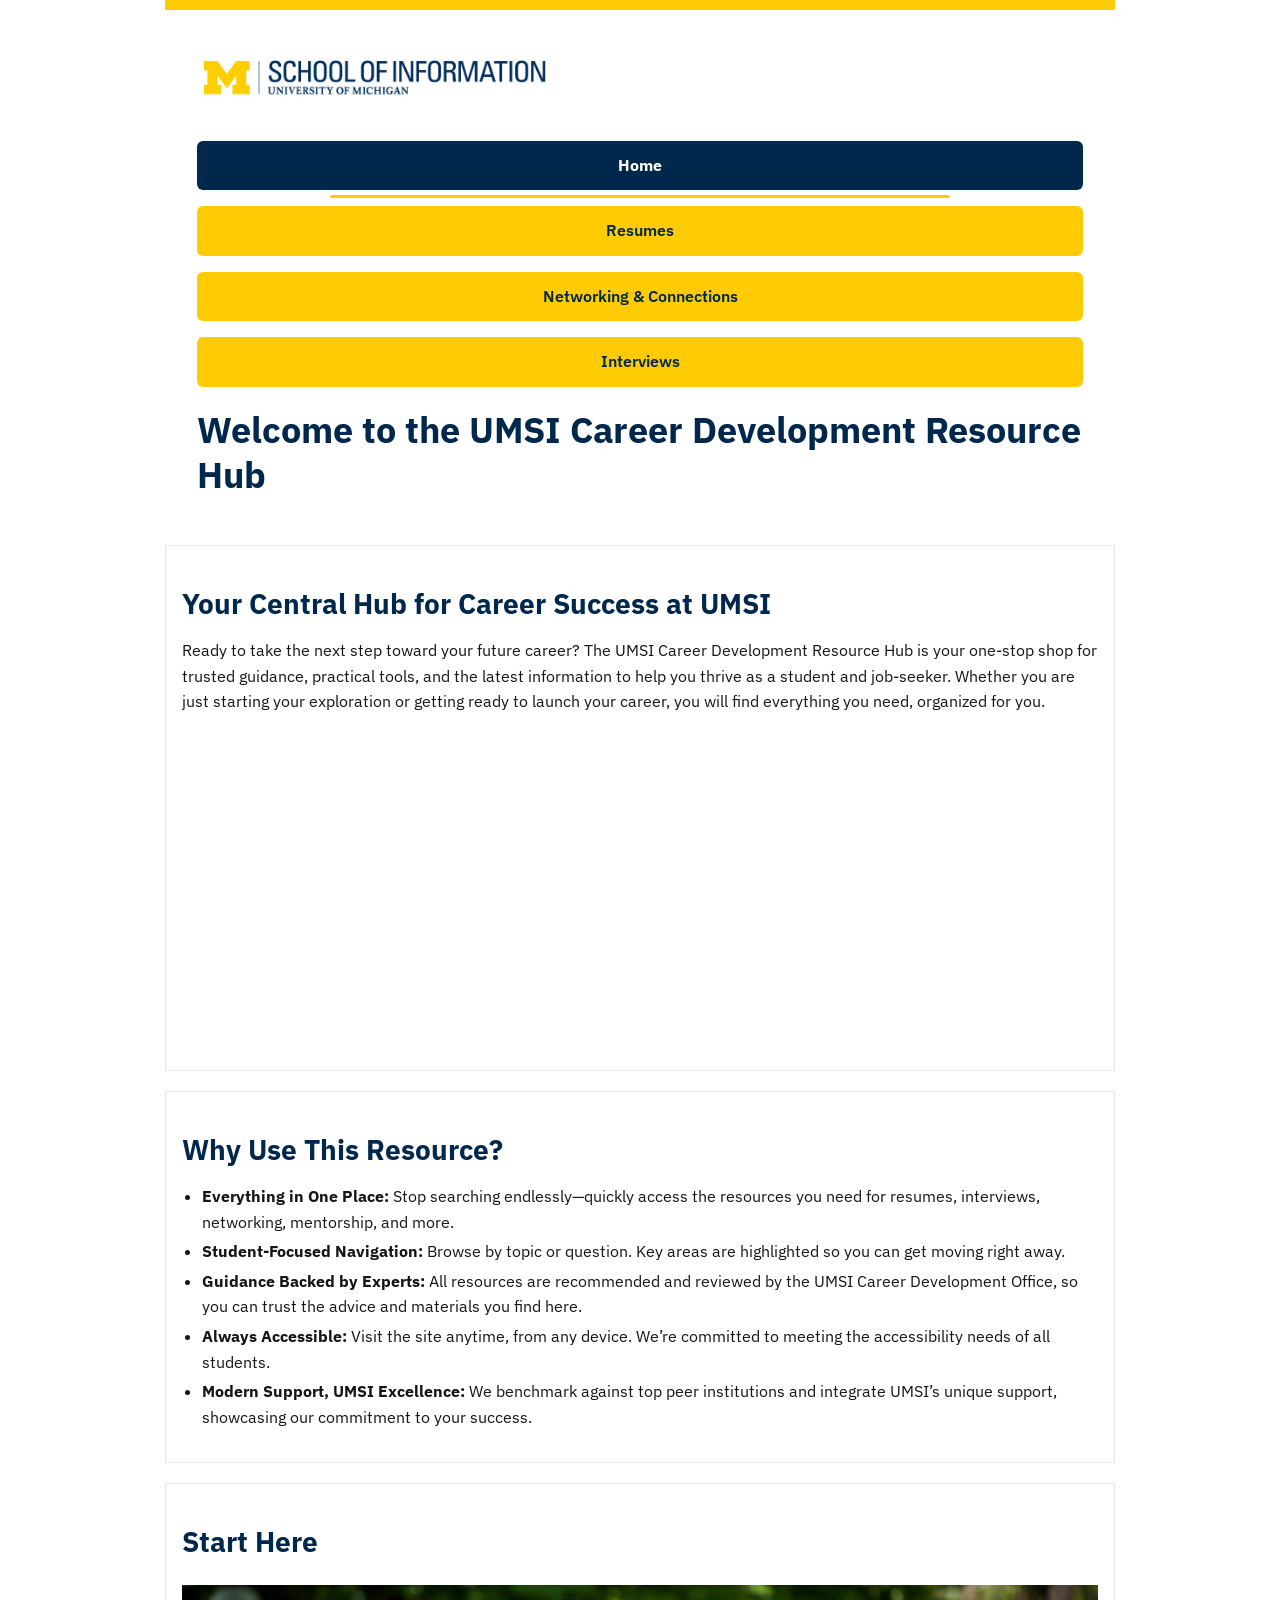
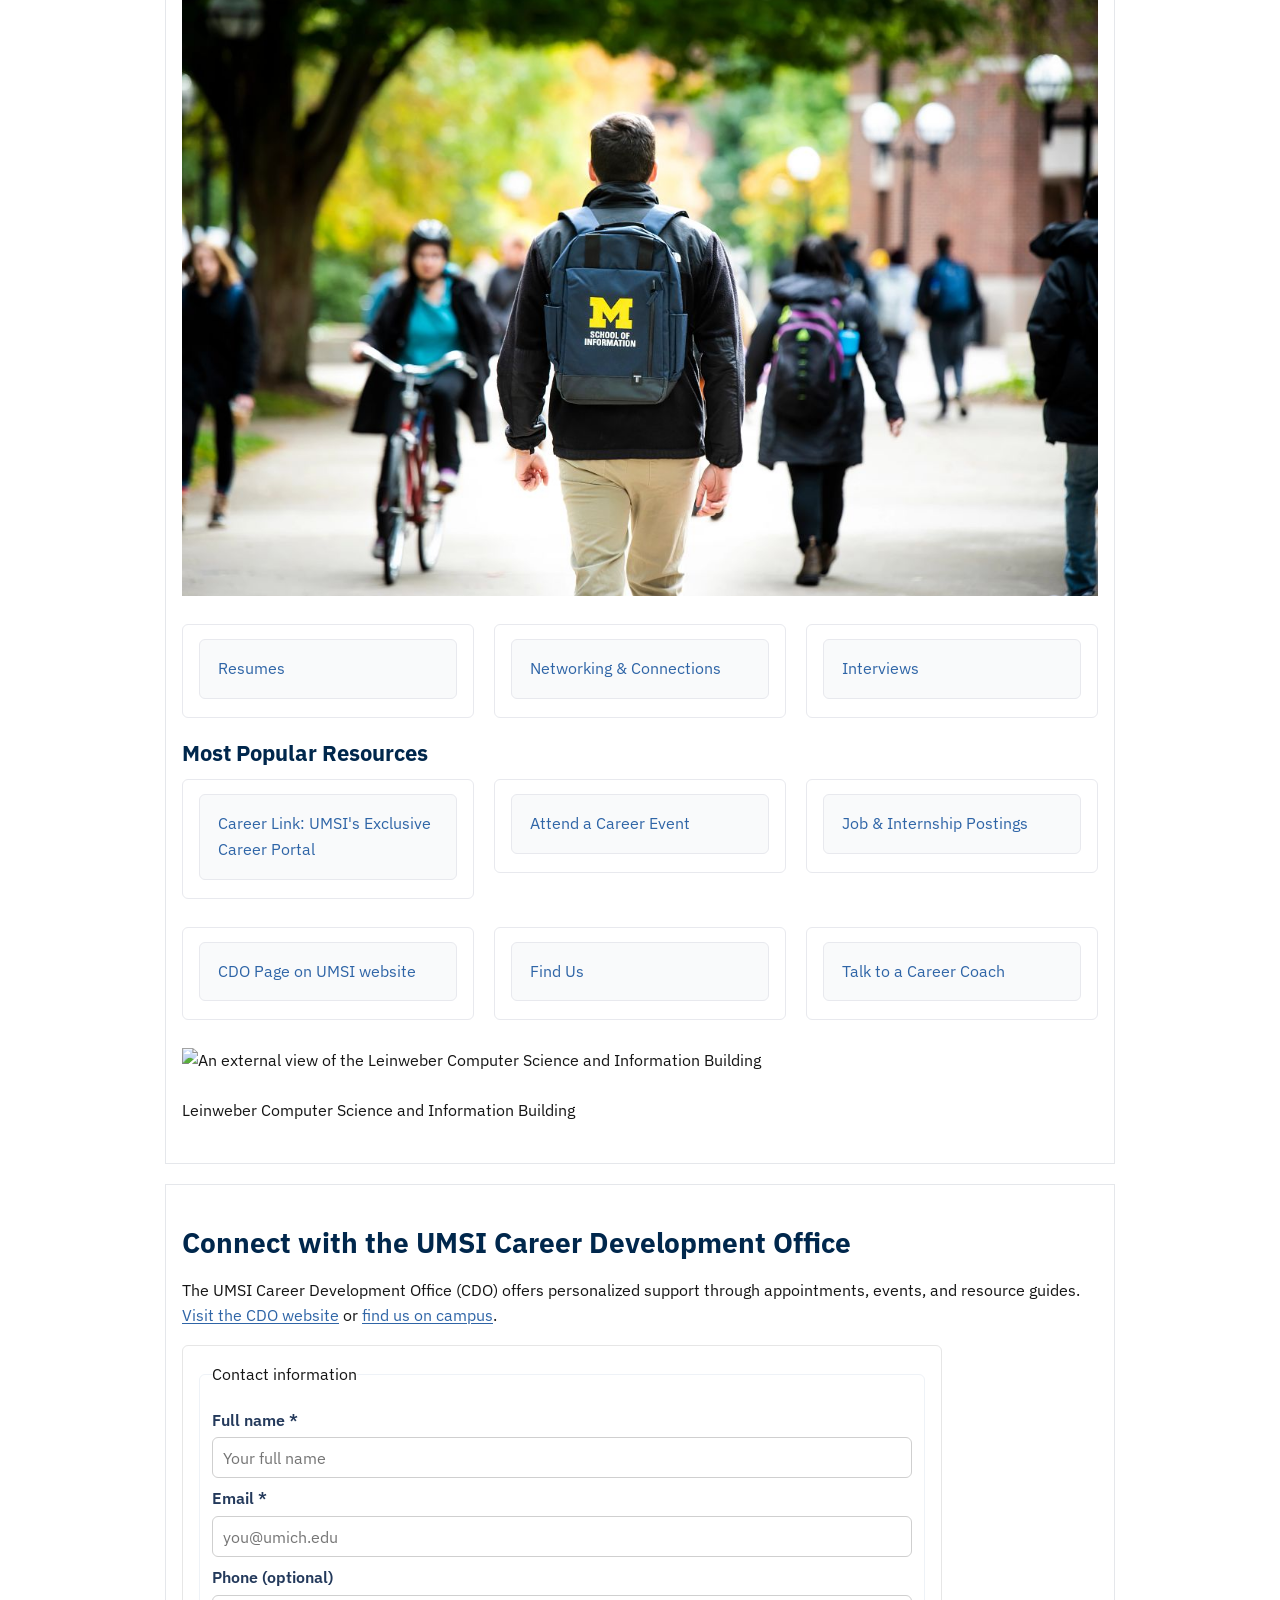
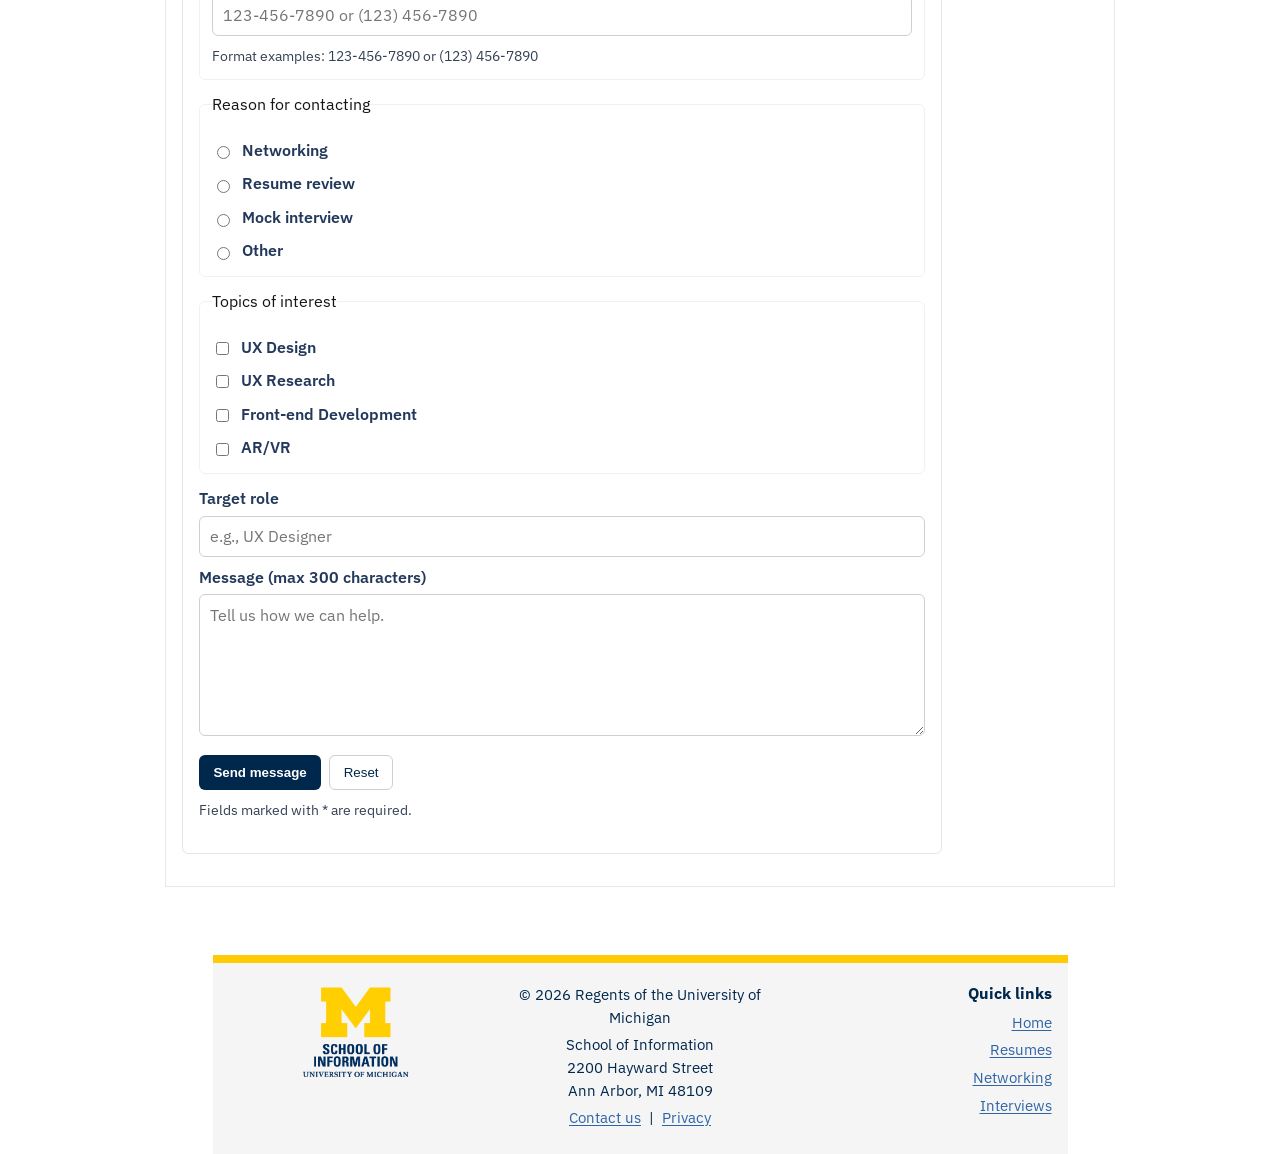
==== commit b1ad199f: "Add files via upload" ====
--- a/index.html
+++ b/index.html
@@ -165,7 +165,7 @@
       </div>
 
       <div class="footer-col footer-quick">
-        <h4 class="footer-h4">Quick links</h4>
+        <h3 class="footer-h3">Quick links</h3>
         <ul class="footer-list">
           <li><a href="index.html">Home</a></li>
           <li><a href="resume.html">Resumes</a></li>
--- a/css/style.css
+++ b/css/style.css
@@ -251,7 +251,7 @@
   grid-template-columns: 1fr;
 }
 
-.site-footer h4 {
+.site-footer h3 {
   font-size: 1rem;
   font-weight: 700;
   margin: 0 0 0.4rem 0;
